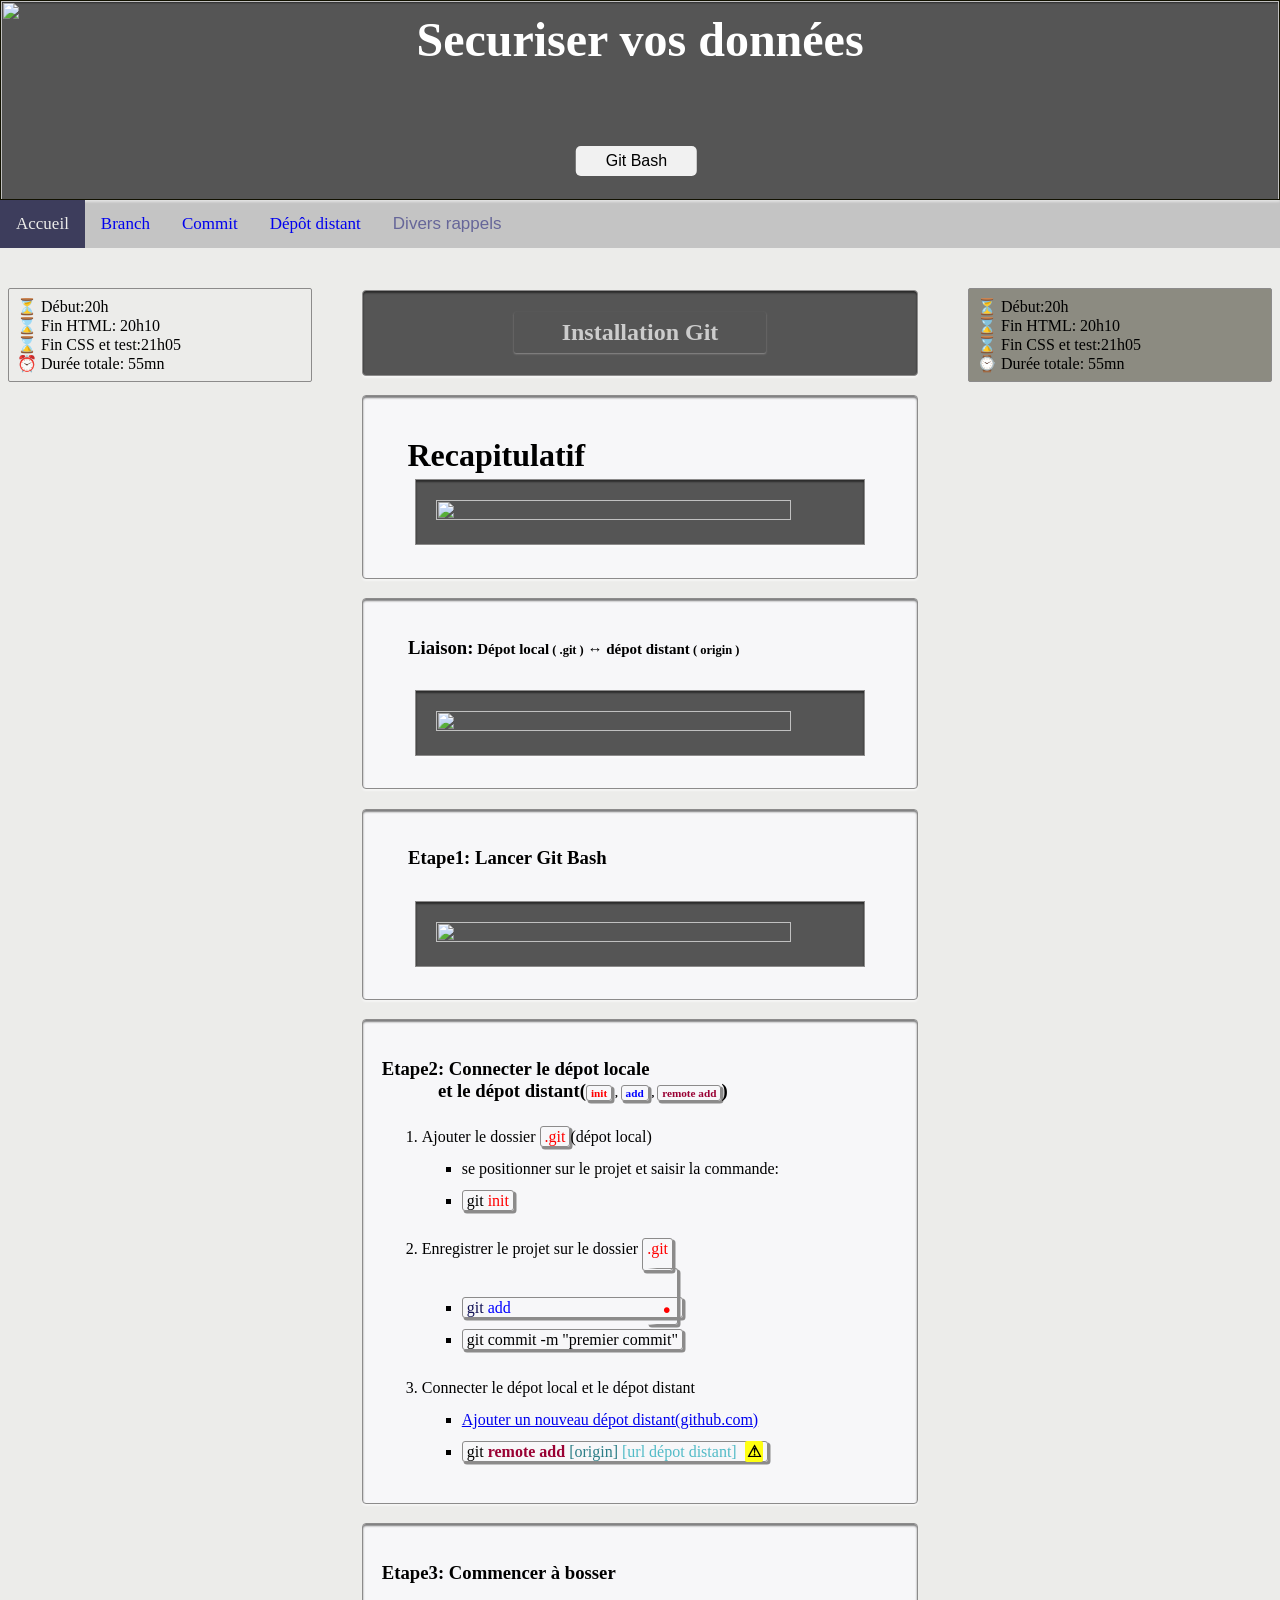
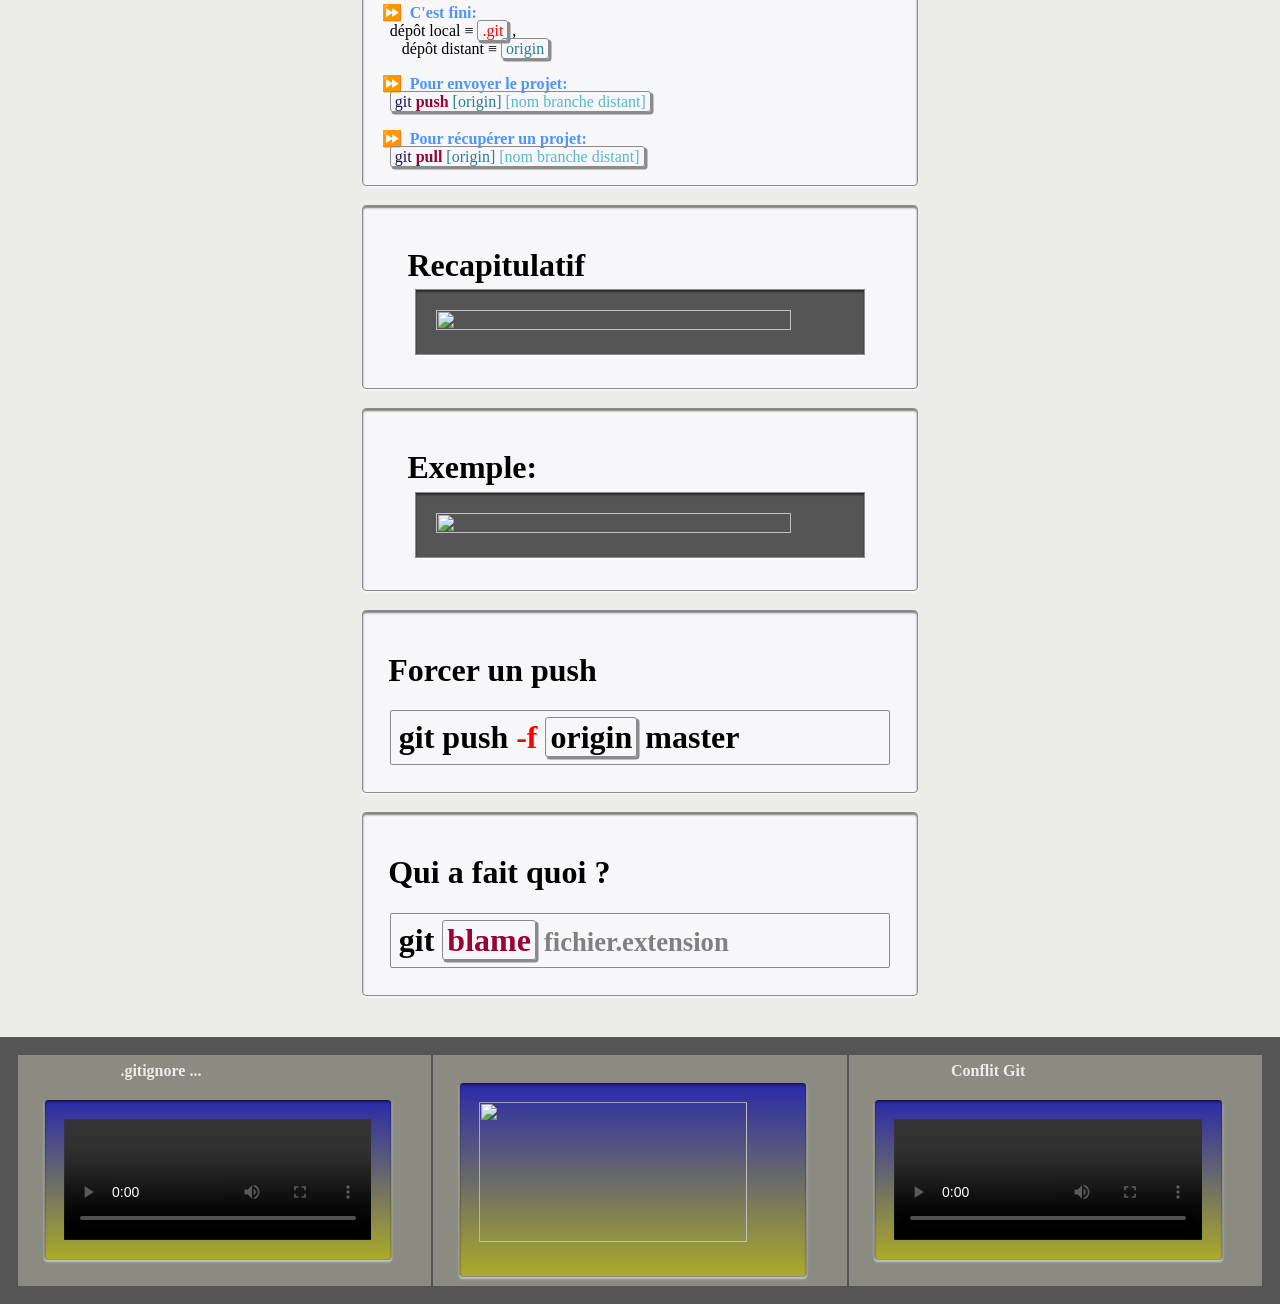
==== index.html @ a2d36cef "..." ====
<!DOCTYPE html>
<html>
<head>
	<meta name="viewport" content="width=device-width, initial-scale=1"><!-- responsive -->
	<title>Rappels javascripts</title>
	<link rel="stylesheet" href="css/test3-zoning.css" >
	<link rel="stylesheet" href="css/test3-dropdown.css" >
	<link rel="stylesheet" href="css/sticky.css">
	<link rel="stylesheet" href="css/style.css">
	<link rel="stylesheet" href="css/bouton-bash.css">
</head>
<body>

	<div id="entete">
	   
	    <img src="img/header-image.png" class="header-image" >
	
	   
	   	<div class="hero-image">
		  <div class="hero-text">
			<h1 style="font-size:3em; ">Securiser vos données </h1>
			<h3 ><br><br></h3>
			
			<div class="container-btn">
				<a href="file:\C:\Program Files\Git\git-bash.exe">
					<button  class="btn">
					   <span>Git Bash</span>
					</button>
				</a>
			</div>
			
		  </div>
		</div>
	</div>
	

	
	<div id="menu">
		<a href="index.html" style="background:#3d3d5c; color:#ECECEA;">Accueil</a>
		<a href="branch.html">Branch</a>
		<a href="commit.html">Commit</a>
		<a href="depotdistant.html">Dépôt distant</a>
		
		<div class="dropdown">
			<button class="dropdown-btn">Divers rappels</button>
			<div class="dropdown-content">
			    <a href="rappels-linux.html">Linux</a>
			    <a href="interfaces-js.html" >DOM</a>						
			</div>
		</div>
	</div>
	<div id="contenu">
		<div class="colone-laterale" id="sidbarG">
			<p class="paragraphe">
					&#9203; Début:20h<br>
					&#8987; Fin HTML: 20h10<br>
					&#8987; Fin CSS et test:21h05 <br>
				
					&#9200; Durée totale: 55mn
			</p>
		</div>
		
		<div class="colone-contenu" id="contenu_">
		    <h2 class="grosTitre"><span class="box-shadow-titre" > Installation Git </span></h2>
			<div class="planche" >
			    <h1 style="margin-left:0.8em;" >Recapitulatif</h1>
	            <img src="img/recapitulatif.png" class="onglet1-sujet " style=" margin-top:-1em;"/>
			</div>
			
			<div class="planche">
			   <h3 style="margin-left:1.4em;">Liaison:<span style="font-size:0.8em"> Dépot local<small> ( .git )</small> &#8596; dépot distant<small> ( origin )</small></span></h3>
			   <img src="img/git-remote.png" class="onglet1-sujet"   />		   
			</div>
			
			<div class="planche">
			   <h3 style="margin-left:1.4em;"> Etape1: Lancer Git Bash </h3>
			   <img src="img/lancer-git-bash.png" class="onglet1-sujet"   />		   
			</div>
			<div class="planche">
				<h3> Etape2: Connecter le dépot locale <br>&emsp;&emsp;&emsp;et le dépot distant(<span style="font-size:0.6em;"><span class="idR" style="color:red">init</span> , <span class="idR" style="color:blue">add</span> , <span class="idR" style="color:#990033;">remote add</span></span>) </h3>
				<ol>
					<li>
						  <p style="padding-bottom:0; margin-bottom:0;">Ajouter le dossier <span class="idR" style="color:red">.git</span>(dépot local)</p>
						  <ul type="square" style="padding-top:0; margin-top:0;">
							 <li> se positionner sur le projet et saisir la commande:</li>
							 <li><span class="idS" > git <span style="color:red">init</span> </span></li>		      	
						  </ul>			
					</li>
					<li>
						  <p>Enregistrer le projet sur le dossier <span class="idR" style="color:red; padding-bottom: 0.8em;">.git</span></p>
						  <ul type="square">
							 <li><span class="idR" > git  <span style="color:blue">add</span> &emsp; &emsp;&emsp; &emsp; &emsp; &emsp;&emsp; <span class="idR" style="color:red; font-size:3em; border-left:10px solid transparent;  ">.</span></span></li>	
							 <li><span class="idS" > git commit -m "premier commit" </span></li>		      	
						  </ul>				
					</li>
					<li>
						  <p style="padding-bottom:0; margin-bottom:0;">Connecter le dépot local et le dépot distant</p>
						  <ul type="square">
							 <li><a href="depotdistant.html">Ajouter un nouveau dépot distant(github.com)</a></li>	
							 <li><span class="idS" > git <b class="R">remote  add </b> <span style="color:#2c7e87">[origin]</span> <span style="color:#52bbc7">[url dépot distant]</span>&nbsp;&nbsp;<b style="background:#ff1;  border-radius:2px; padding:2px;">&#9888;</b></span></li>		      	
						  </ul>							
					</li>
				</ol>
	   
			</div>


		    <div class="planche">
				<h3>Etape3: Commencer à bosser</h3>
	            <p><b style="color:#4d94ff" >&#9193;&nbsp; C'est fini:</b><br> &nbsp; dépôt local &equiv; <span style="color:red" class="idR">.git</span> ,<br>&emsp; dépôt distant &equiv; <span style="color:#2c7e87" class="idR">origin</span>  </p>
	            <b style="color:#4d94ff" >&#9193;&nbsp; Pour envoyer le projet:</b><br> &nbsp; <span class="idR">git <b class="R">push </b> <span style="color:#2c7e87">[origin]</span> <span style="color:#52bbc7">[nom branche distant]</span> </span><br><br>
	            <b style="color:#4d94ff" >&#9193;&nbsp; Pour r&eacute;cup&eacute;rer un projet:</b><br> &nbsp; <span class="idR">git <b class="R">pull </b> <span style="color:#2c7e87">[origin]</span> <span style="color:#52bbc7">[nom branche distant]</span> </span><br>

			</div>
			
			<div class="planche" >
			    <h1 style="margin-left:0.8em;" >Recapitulatif</h1>
	            <img src="img/recapitulatif.png" class="onglet1-sujet " style=" margin-top:-1em;"/>
			</div>
			
			<div class="planche">
			    <h1 style="margin-left:0.8em;"> Exemple:</h1>
                <img src="img/exemple.png" class="onglet1-sujet " style=" margin-top:-1em;"/>
			</div>
			
			
			<div class="planche">
			    <h1 style="margin-left:0.2em; ">Forcer un push</h1>
                <p class="paragraphe">
				  <b style="font-size:2em;">git push <span style="color:red">-f</span> <span class="idS" >origin</span>  master</b>
                </p>
			</div>
			
			<div class="planche" style="background-image:url("img/footer-image.png");">
			    <h1 style="margin-left:0.2em; ">Qui a fait quoi ?</h1>
                <p class="paragraphe">
				  <b style="font-size:2em;">git <span class="idS R" >blame</span>  <small style="color:gray">fichier.extension</small></b>
                </p>
			</div>
			
					
		</div><!-- #colone-contenu -->
		
	
		
		<div class="colone-laterale" id="sidbarD" >
			<p class="paragraphe" style="background:#8c8b81" >
					&#9203; Début:20h<br>
					&#8987; Fin HTML: 20h10<br>
					&#8987; Fin CSS et test:21h05 <br>
				
					&#8986; Durée totale: 55mn
			</p>
		</div>
	</div>
	
	<div style="clear:both"></div>
	<div id="footer" >
		<table class="footer-table" >
		  <tr>
			 <td class="footer-td" style="width:20%;">
			    <b class="titre-video" >.gitignore ...</b>
                <video  class="img footer-image"    controls="controls" >
				         <source src="videos/gitignore.mp4" type="video/mp4" />			       
				</video>		 
			 </td>
			     
			 <td class="footer-td" style="width:20%;"  >
                 <b class="titre-video" ></b>		     
	             <img src="img/git.png" class="footer-image"  >
			 </td>

			 <td class="footer-td" style="width:20%;" >
                <b class="titre-video" >Conflit Git</b>
                <video  class="img footer-image"    controls="controls" >
				         <source src="videos/conflit-git.mp4" type="video/mp4" />			       
				</video>					
			 </td>
		
		  </tr>
		</table>
	</div><!-- #footer -->
    <script type="text/javascript" src="js/sticky.js"></script>


</body>
</html>
---- css/test3-zoning.css ----
*{box-sizing: border-box;}
		body{margin:0; background: #ECECEA;}

		#entete{ height: 200px; background: #555; }
		#footer{ min-height: 100px; background: #555; margin-top:2em; }

		#menu{ height: 48px; background: #c4c4c4; }
		#menu a {
			float:left;
			padding: 14px 16px;
			text-decoration: none;
			font-size: 17px;
		}
		#menu a:hover, .dropdown:hover { background: #ccf; }

		.colone-laterale{width:25%;   }
		.colone-contenu{width: 50%;}
		.colone-laterale, .colone-contenu {
			float:left; 
			height:auto; 
			margin-top: 2em; 
			/* border: 1px solid #8c8b8b; */
		}
		/* les classes: .boiteGris et .plancheCadre vont ensemble pour encadrer une planche ( voir commit.html) */ 
	   .paragraphe, .boiteGris{
			border:1px solid #8c8b8b; 
			padding: 0.5em;
			margin:0.5em; 
			border-radius: 2px;
		}
		.boiteGris{
		    padding-left:1.5em; 
			background:#bbb;
		}
		
		img , .img, .planche, .plancheCadre, .grosTitre, .grosTitreBlanc{ 
		  float: left; 
		  width:87%;
		  height: 90% ;
		  padding:1.2em; 
		  margin:1.5% 6.5%;  
		  box-shadow:
			0px 2px 2px 0px rgba(0, 0, 0, 0.5) inset,
			0px 2px 2px 0px rgba(255, 255, 255, 0.5);
		  border:1px solid #8c8b8b;
		  border-radius: 4px; 	  
		}

		.plancheCadre{ margin:3em 2em;  }
		.grosTitre, .grosTitreBlanc{text-align: center;}
		img , .img, .grosTitre{ background: #555; }
		.planche, .grosTitreBlanc, .plancheCadre{ background: #f7f7f9 }
		
		.ColonesDeCode {
		  padding:15px;	
		  box-shadow:
			0px 2px 2px 0px rgba(0, 0, 0, 0.5) inset,
			0px 2px 2px 0px rgba(255, 255, 255, 0.5);
		  border:1px solid #8c8b8b;
		  border-radius: 4px;
		  background: #555;
			
		}
	
		
		/* pour les titre de page dans la colonne centrale */
		.box-shadow-titre, .box-shadow-titre-blanc{
			box-shadow:0px 1px 2px 0px #8c8b8b;
			padding:0.3em 2em; 
			
			/* margin-left:auto; margin-right:auto; */
			margin:auto;/* ça suffit pour center le truc */
			border-radius:2px;
			font-weight:bold;
			text-align:center;
            color:#ccc;	 /* #8c8c8c; */
		}
		.box-shadow-titre-blanc { color:#8c8c8c; }

		.logo{
		  font-size: 18px;
		  padding:0 -5em ;
		  margin-left:0;
		 
		  display:inline;
		  font-weight:lighter;
		  text-align:center;
		  font-family:Arial, Helvetica, sans-serif;
		  box-shadow:0px 0px 12px #888;
		  -moz-box-shadow: 0px 10px 2px #888;  
		  -webkit-box-shadow: 0px 10px 2px #888; 
		  /* ROUGE */
		  text-shadow: -1px -1px #f00, 1px 1px #a00, -3px 0 4px #000;
		  color: #dd0000;
          
         /* VERT 
          text-shadow: -1px -1px #0c0, 1px 1px #060, -3px 0 4px #000;
          color: #090; 
		  */
            border-radius:0 99px 0 19px ; /* border-radius:0 99px 0 99px ;	*/
          /* background:#8c8b81;*/	
           background:#666;  
		}
		/* footer */		
		.footer-table { padding:1em;}
		.footer-td { padding:0.4em; background:#8c8b81; height:auto;  margin:auto; width:30%; }
---- css/test3-dropdown.css ----
.dropdown {
			overflow: hidden;
			float:left;
		}

		.dropdown-btn{
			padding: 14px 16px; /* IMPORTANT: IMPACT POUR LA STRUCTURE GENERALE*/
			border:none;
			outline:none;
			margin:0;
			background: inherit;
			color:#666699; /*666699 ou 660066*/
			font-size: 17px; 
			
		}

		.dropdown-content {
			position: absolute;
			min-width: 139px;
			/* background: whitesmoke; */
			background:#ccf;
			box-shadow: 0px 1px 2px 0px #ccf;

		}

        /****
         * Alignement verical du sous-menu: 
         * Commencer la selection depuis #menu.: SINON K.O !
         */
		#menu .dropdown-content a{
			display: block;
			float:none;		
		}
		#menu .dropdown-content a:hover{
	       background:whitesmoke;
		}

		 /****
         * Ouverture/Fermeture du sous-menu: 
         * Pas besoin de javascript avec cet astuce
         */
         .dropdown-content{ display:none; }
         .dropdown:hover .dropdown-content{ display:block; }
---- css/sticky.css ----
/******
     * Scroll contenu
     * Author: Andjib
     * Date: Samedi 07 Mars 2020
	 * Problème: Conflit de style
	 * Solution: placer ce style dans la page( en attrndant de resoudre le conflit
	 * Non ! fausse alerte . ça marche b1 
     */	


	.stickyNavbar {
	  position: fixed;
	  top: 0;
	  width: 100%;
	}

	.stickySidbarG , .stickySidbarD  {
	  position: fixed;
	  top: 5%;
	  width: 25%;	 
	}
	.stickySidbarG{left:0;}
	.stickySidbarD{right:0;}
	.stickyContenu{margin-left:25%;}
---- css/style.css ----
.R{color:#990033; font-weight:bold; }
		.V{color:#009933; font-weight:bold; } 
		.VF{color:#739900; font-weight:bold; }
		.idR{
			color:#115; 
			border:1px solid #8c8b8b; 
			padding:1px 4px; 
			border-radius:3px;
			box-shadow:2px 2px 0.5px 0.5px #8c8b8b; 
		}
		.idS{
			border:1px solid #8c8b8b; 
			padding:1px 4px; 
			border-radius:3px;
			box-shadow:2px 2px 0.5px 0.5px #8c8b8b; 
		}
		ol{
			line-height: 2em;
		}
		.onglet1-sujet { 
		
		  float: left; 
		  width:87%;
		  height: 90% ;  
		  padding:20px;
		  margin:2.5% 6.5%;
		  background-color:#555;   
		  box-shadow:
			0px 2px 2px 0px rgba(0, 0, 0, 0.5) inset,
			0px 2px 2px 0px rgba(255, 255, 255, 0.5);
		  border:1px solid #8c8b8b;
		  border-radius: 0px;  
		}
		.header-image{
		   height:200px;
		   width:100%;
		   padding:0;
		    margin:0; 
		   border-radius:0;	
           border:1px solid #110;
           box-sizing: border-bx;		   
		}
		.footer-image{
			margin:1.2em;			
			background-image: linear-gradient(rgba(0, 0, 255, 0.5), rgba(255, 255, 0, 0.5)), url("img/footer-image.png");	

		}
		
	/* MESSAGE HEADER */
	.hero-image {
	  height: 200px;
	  position: relative;
	}

	.hero-text {
	  text-align: center;
	  position: absolute;
	  top: 4.4em;
	  left: 50%;
	  transform: translate(-50%, -50%);
	  color: white;
	}
	
  
	
	
	
	/* Animation du top nav avec :hover:after*/
	
	#menu a, #menu .dropdown .dropdown-btn{
		position:relative;
	}
	#menu a:after, #menu .dropdown .dropdown-btn:after {
		  position:relative;
		  content:'';
		  width:0%;
		  margin-left:50%;
		  height:2px;
		  bottom:0;
		  left:0;
		  -webkit-border-radius: 40%;
		  -moz-border-radius: 40%;
		  border-radius:40%;
		  -webkit-transition: all 0.5s;
		  -o-transition: all 0.5s;
		  transition:all 0.5s;
		  position:absolute;
		  -webkit-transition: all 0.5s;
		  -o-transition: all 0.5s;
		  transition:all 0.5s;
	}
	#menu a:hover:after, #menu .dropdown .dropdown-btn:hover:after{
		
		  background-color: purple;/* #15F3CF; */
		  width:60%;
		  margin-left:20%;
		  -moz-box-shadow: 0px 0px 10px #3d3d5c; /* #22A9E8; */
		  -webkit-box-shadow: 0px 0px 10px #3d3d5c; /* #22A9E8; */
		  -o-box-shadow: 0px 0px 10px #3d3d5c; /* #22A9E8; */
		  box-shadow:0px 0px 10px #3d3d5c; /* #22A9E8; */
		  z-index:99;
	}	
	
	/*################################################################# */	
    /*
	 summary{
	   margin-left:1.6em;
	   padding:0.5em;
	   background:#ccf;
	   width:87%;
	   box-shadow:
	     0px 2px 20px 0px #660066 inset,
		 0px 2px 10px 0px ;
	   
	 }
	 */

	summary{
	   margin-left:1.6em;
	   margin-bottom: 0.2em;
	   padding:0.5em;
	   background:white;
	   width:96%;
	   box-shadow:
	     0px 2px 20px 0px white inset,
		 0px 2px 10px 0px ;	   
	 }


    /* Les video du bas de page */
    	
	td.footer-td {
	     height:12em !important;
	}
	td.footer-td:hover {
	    
		 width:25% !important;
		 position:relative;	
		 transition: all .5s ease-out;
	}
	
	.titre-video{
	     position:relative;
		 margin:0;
		 padding:0 6em;
		 color:#ECECEA;
	}
---- css/bouton-bash.css ----
/* 1. Le conteneur du bouton */
.container-btn {
  position: relative;
  width: 100%;
  max-width: 400px;
}

/* 2. Le bouton */

.container-btn .btn {
  position: absolute;
  top: 50%;
  left: 55%;
  transform: translate(-50%, -50%);
  -ms-transform: translate(-50%, -50%);
  background-color: #f1f1f1;
  color: black;
  font-size: 16px;
  padding: 6px 30px;
  border: none;
  cursor: pointer;
  border-radius: 5px;
  text-align: center;
  
  outline:none;
}

.container-btn .btn:hover {
  background-color: black;
  color: white;
}

.btn span {
  cursor: pointer;
  display: inline-block;
  position: relative;
  transition: 0.5s;
}

.btn:hover span {
  padding-right: 25px;
}


/* 3.After button */


.btn span:after {
  content: '\00bb';
  position: absolute;
  opacity: 0;
  top: 0;
  right: -20px;
  transition: 0.5s;
}



.btn:hover span:after {
  opacity: 1;
  right: 0;
}
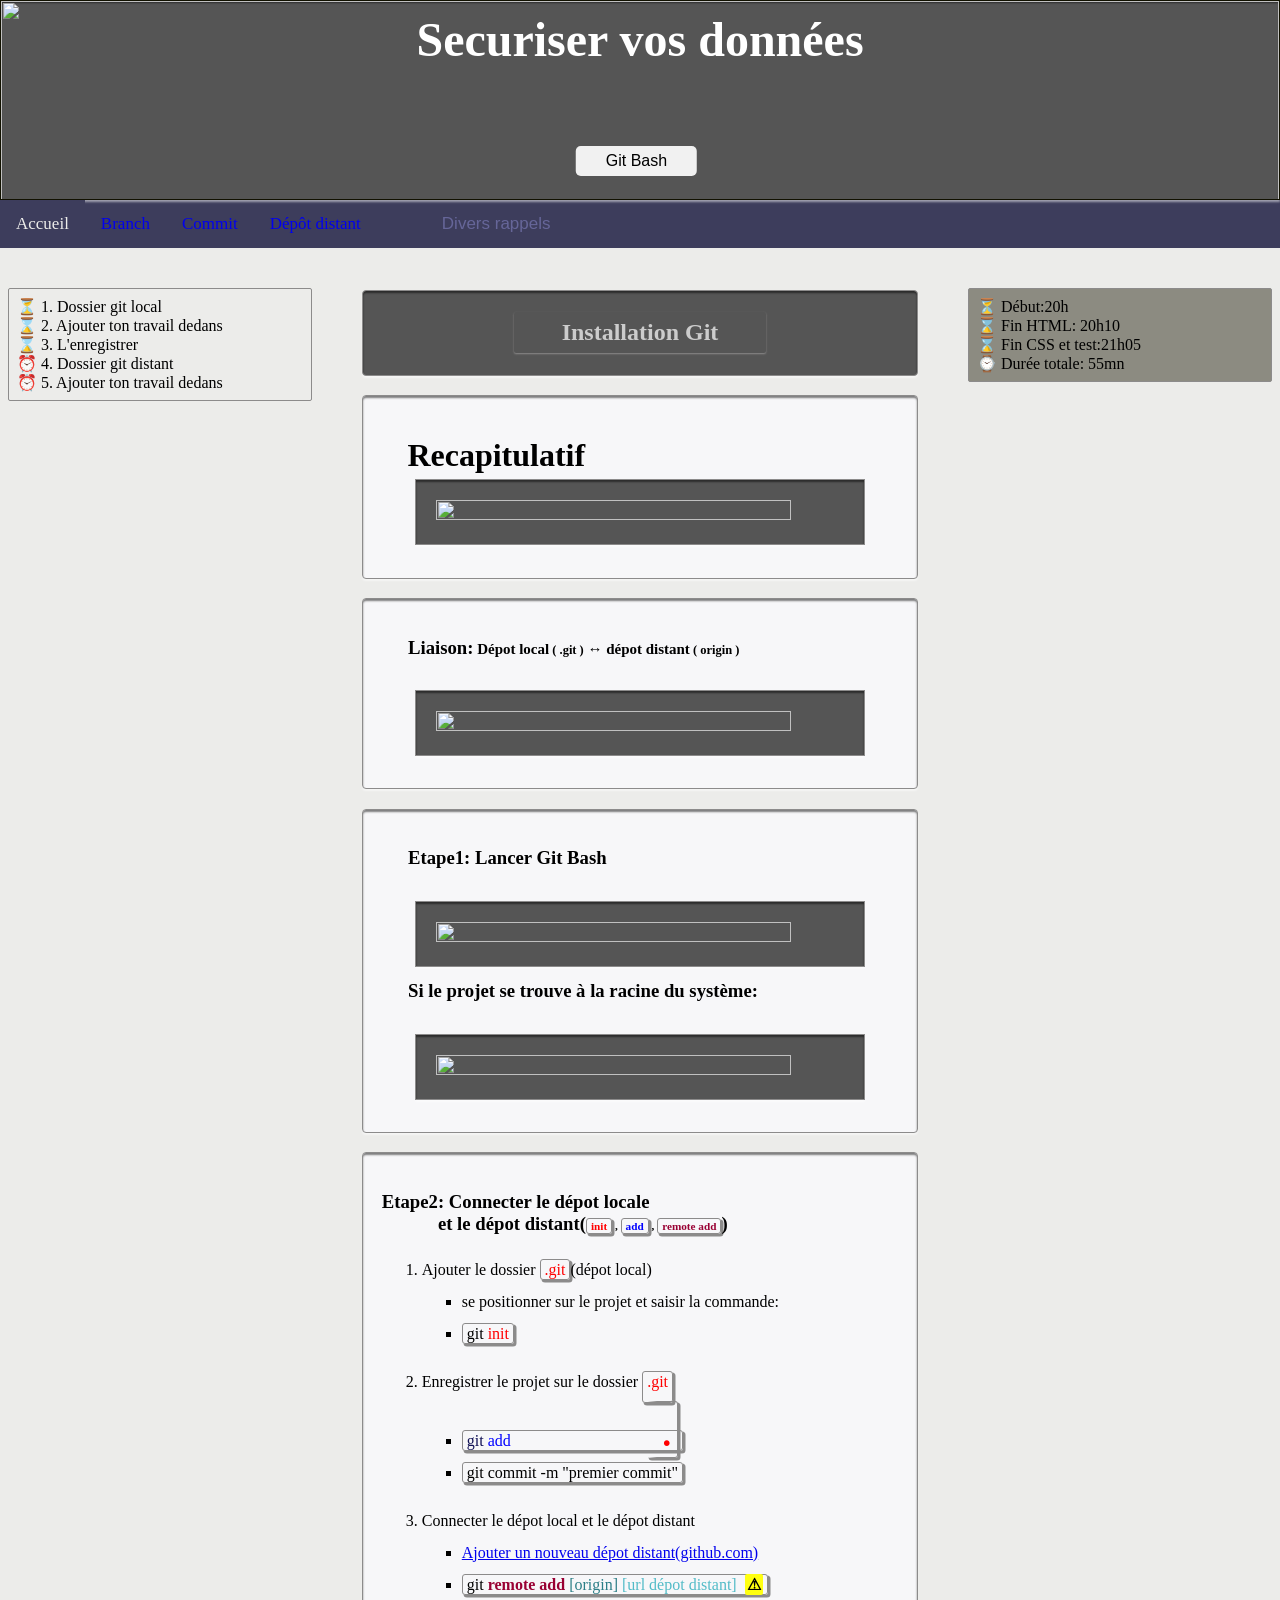
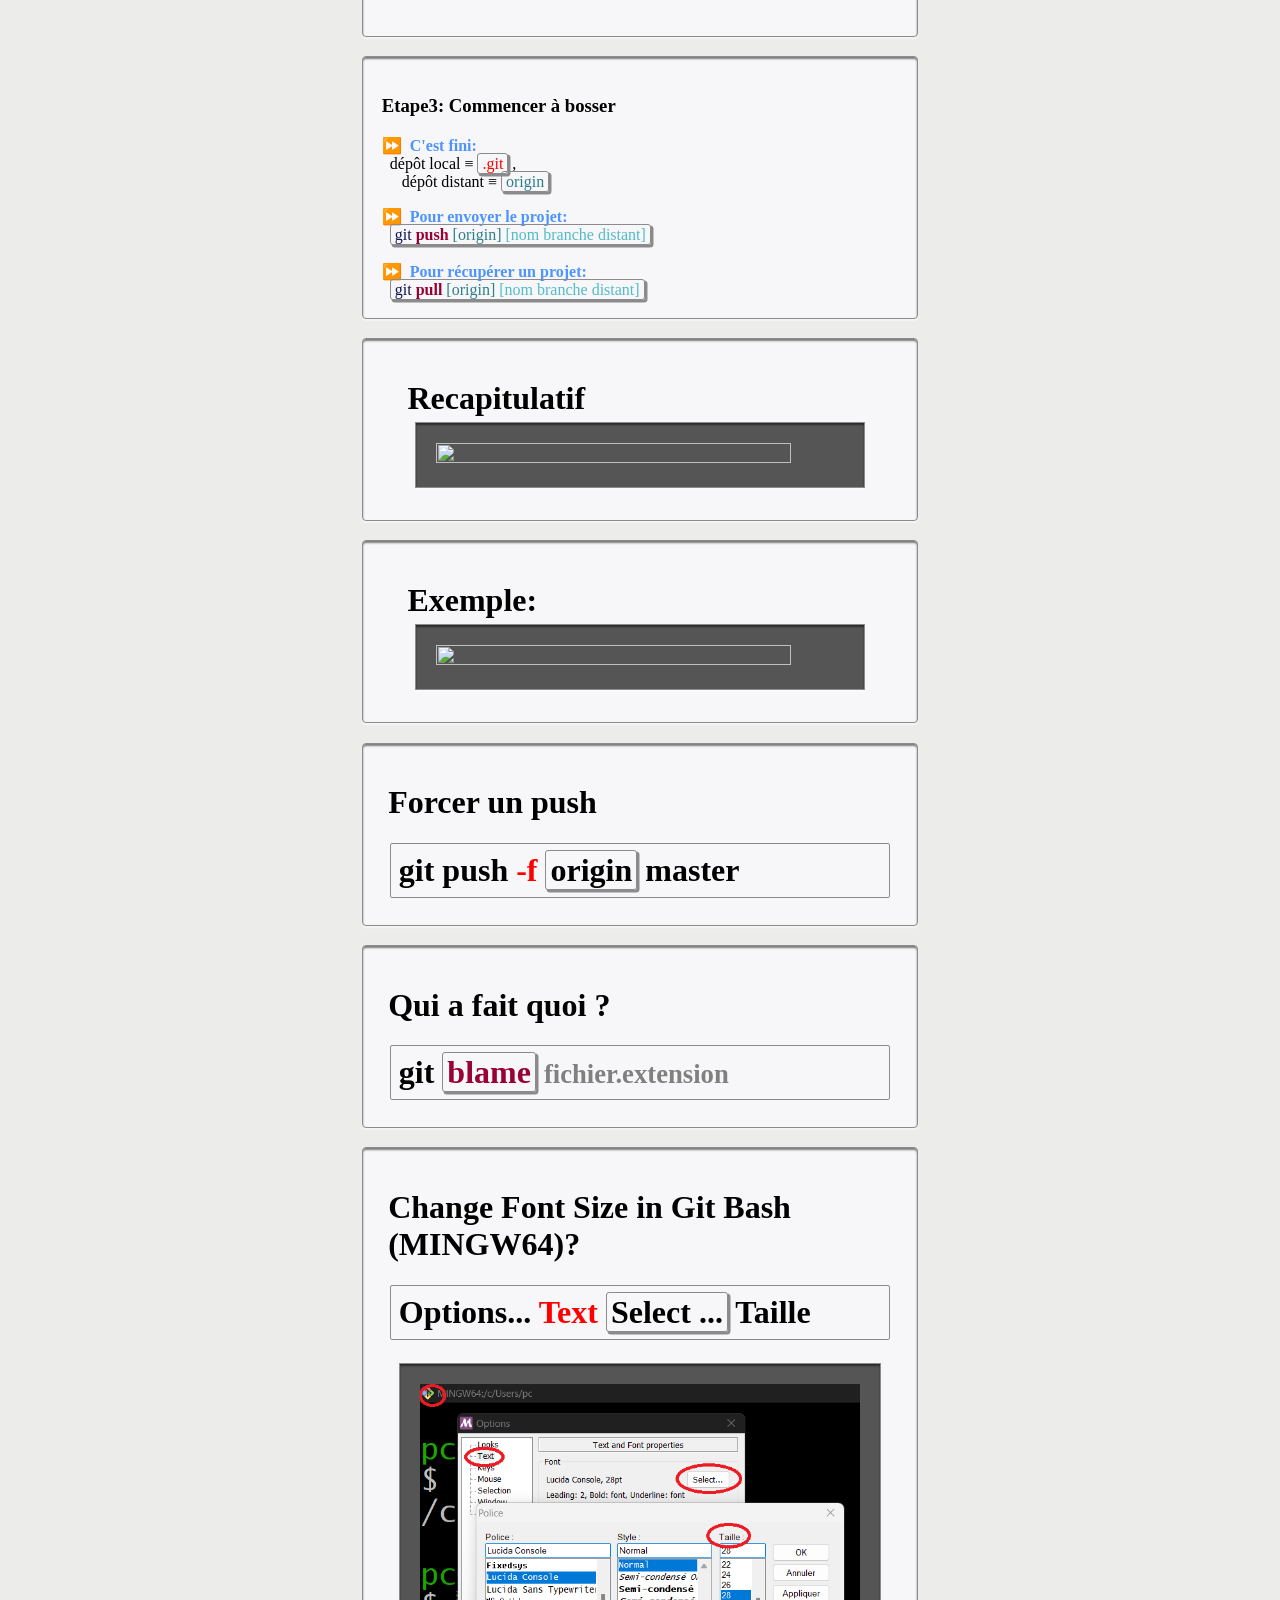
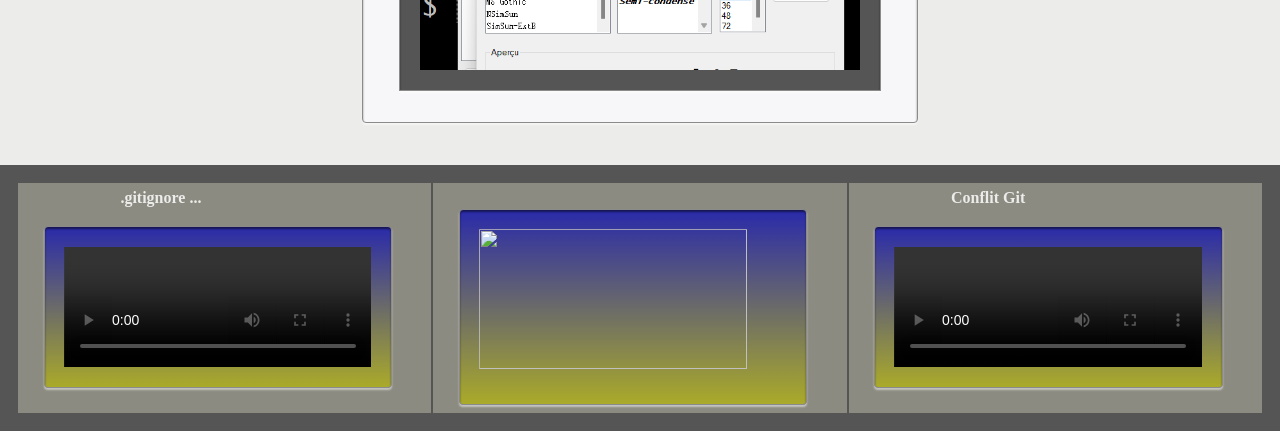
==== commit 86be1ceb: "changer la police du bash git" ====
--- a/index.html
+++ b/index.html
@@ -22,7 +22,7 @@
 			<h3 ><br><br></h3>
 			
 			<div class="container-btn">
-				<a href="file:\C:\Program Files\Git\git-bash.exe">
+				<a href="file:\\\C:\Program Files\Git\git-bash.exe" > 
 					<button  class="btn">
 					   <span>Git Bash</span>
 					</button>
@@ -45,6 +45,8 @@
 			<button class="dropdown-btn">Divers rappels</button>
 			<div class="dropdown-content">
 			    <a href="rappels-linux.html">Linux</a>
+			    <a href="#">Symfony</a>
+			    <a href="#">Android</a>
 			    <a href="interfaces-js.html" >DOM</a>						
 			</div>
 		</div>
@@ -52,11 +54,12 @@
 	<div id="contenu">
 		<div class="colone-laterale" id="sidbarG">
 			<p class="paragraphe">
-					&#9203; Début:20h<br>
-					&#8987; Fin HTML: 20h10<br>
-					&#8987; Fin CSS et test:21h05 <br>
+					&#9203; 1. Dossier git local<br>
+					&#8987; 2. Ajouter ton travail dedans<br>
+					&#8987; 3. L'enregistrer <br>
 				
-					&#9200; Durée totale: 55mn
+					&#9200; 4. Dossier git distant<br>
+					&#9200; 5. Ajouter ton travail dedans
 			</p>
 		</div>
 		
@@ -74,7 +77,9 @@
 			
 			<div class="planche">
 			   <h3 style="margin-left:1.4em;"> Etape1: Lancer Git Bash </h3>
-			   <img src="img/lancer-git-bash.png" class="onglet1-sujet"   />		   
+			   <img src="img/lancer-git-bash.png" class="onglet1-sujet"   />
+                <h3 style="margin-left:1.4em;"> Si le projet se trouve à la racine du système: </h3>
+               <img src="img/racine.png" class="onglet1-sujet"   />				
 			</div>
 			<div class="planche">
 				<h3> Etape2: Connecter le dépot locale <br>&emsp;&emsp;&emsp;et le dépot distant(<span style="font-size:0.6em;"><span class="idR" style="color:red">init</span> , <span class="idR" style="color:blue">add</span> , <span class="idR" style="color:#990033;">remote add</span></span>) </h3>
@@ -131,10 +136,17 @@
                 </p>
 			</div>
 			
-			<div class="planche" style="background-image:url("img/footer-image.png");">
+			<div class="planche" style="background-image:url('img/footer-image.png');">
 			    <h1 style="margin-left:0.2em; ">Qui a fait quoi ?</h1>
                 <p class="paragraphe">
 				  <b style="font-size:2em;">git <span class="idS R" >blame</span>  <small style="color:gray">fichier.extension</small></b>
+                </p>
+			</div>
+			<div class="planche">
+			    <h1 style="margin-left:0.2em; ">Change Font Size in Git Bash (MINGW64)?</h1>
+                <p class="paragraphe">
+				  <b style="font-size:2em;">Options... <span style="color:red">Text</span> <span class="idS" >Select ...</span>   Taille</b>
+				  <img src="img/policeBash.png" class="onglet1-sujet " style=" margin-top:2em; width:100%; margin-left:0;"/>
                 </p>
 			</div>
 			
@@ -182,6 +194,6 @@
 	</div><!-- #footer -->
     <script type="text/javascript" src="js/sticky.js"></script>
 
-
+		
 </body>
 </html>
--- a/css/test3-zoning.css
+++ b/css/test3-zoning.css
@@ -4,7 +4,12 @@
 		#entete{ height: 200px; background: #555; }
 		#footer{ min-height: 100px; background: #555; margin-top:2em; }
 
-		#menu{ height: 48px; background: #c4c4c4; }
+		#menu{ 
+		   height: 48px; 
+		   background:#3d3d5c; /* #c4c4c4; */
+		   z-index:2;
+		   /* box-shadow: 0px -2px 2px 0px #4CAF50 inset; ligne verte en bas du menu */			
+		}
 		#menu a {
 			float:left;
 			padding: 14px 16px;
--- a/css/test3-dropdown.css
+++ b/css/test3-dropdown.css
@@ -2,9 +2,16 @@
 			overflow: hidden;
 			float:left;
 		}
-
+        .accueil-lien{
+			background:#4CAF50; /* background:#3d3d5c; */
+			color:#ccc;  /* color:#ECECEA; */
+			box-shadow:
+			0px 46px 2px 0px rgba(0, 0, 0, 0.5) inset,
+			0px 2px 2px 0px rgba(255, 255, 255, 0.5) inset;
+	
+		}
 		.dropdown-btn{
-			padding: 14px 16px; /* IMPORTANT: IMPACT POUR LA STRUCTURE GENERALE*/
+			padding: 14px 65px; /* IMPORTANT: IMPACT POUR LA STRUCTURE GENERALE*/
 			border:none;
 			outline:none;
 			margin:0;
@@ -16,11 +23,18 @@
 
 		.dropdown-content {
 			position: absolute;
-			min-width: 139px;
-			/* background: whitesmoke; */
+			min-width:226px;
+			height:26.5em;  
+			line-height:0.5;
+
 			background:#ccf;
 			box-shadow: 0px 1px 2px 0px #ccf;
-
+			
+			 
+			border-top:2px solid #bbb;
+			overflow-y: scroll;
+			overflow-x: hidden;
+			
 		}
 
         /****
--- a/css/sticky.css
+++ b/css/sticky.css
@@ -13,7 +13,7 @@
 	  top: 0;
 	  width: 100%;
 	}
-
+    /*
 	.stickySidbarG , .stickySidbarD  {
 	  position: fixed;
 	  top: 5%;
@@ -21,5 +21,7 @@
 	}
 	.stickySidbarG{left:0;}
 	.stickySidbarD{right:0;}
+	*/
+	
 	.stickyContenu{margin-left:25%;}
 
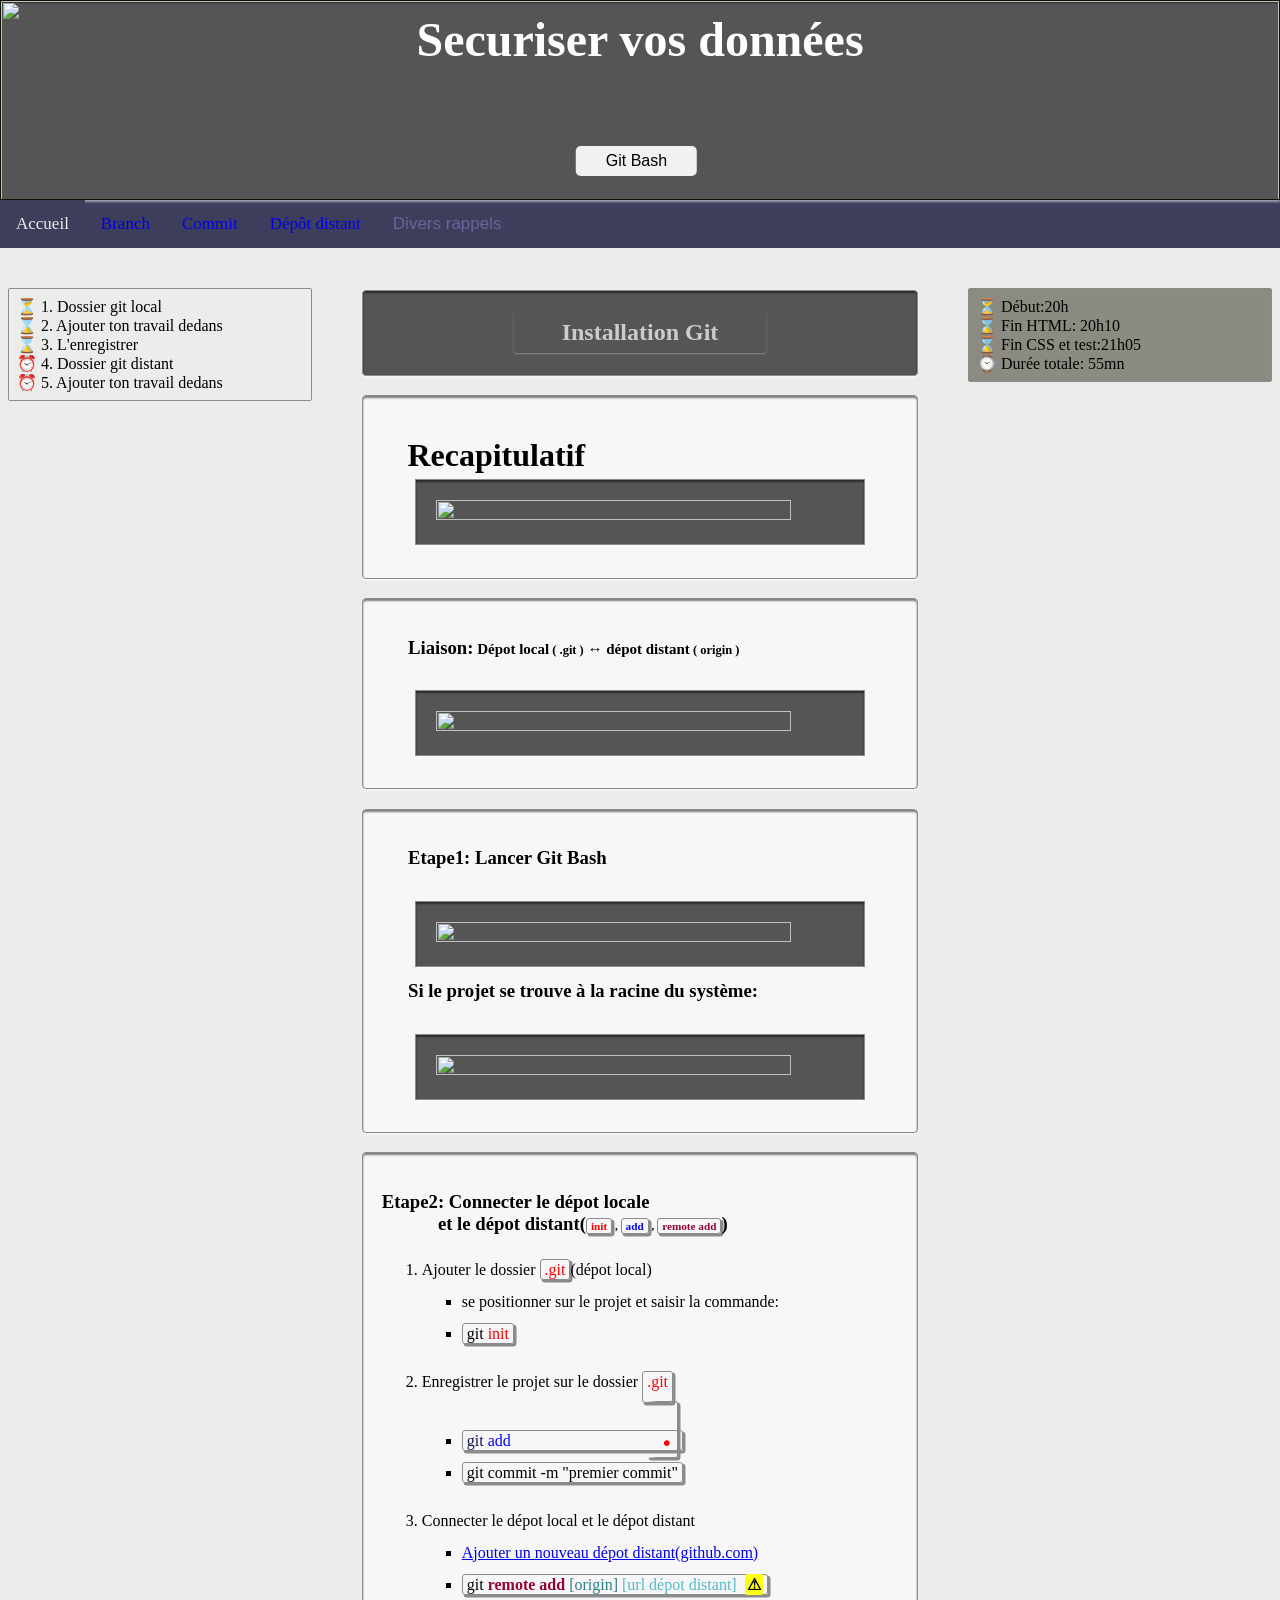
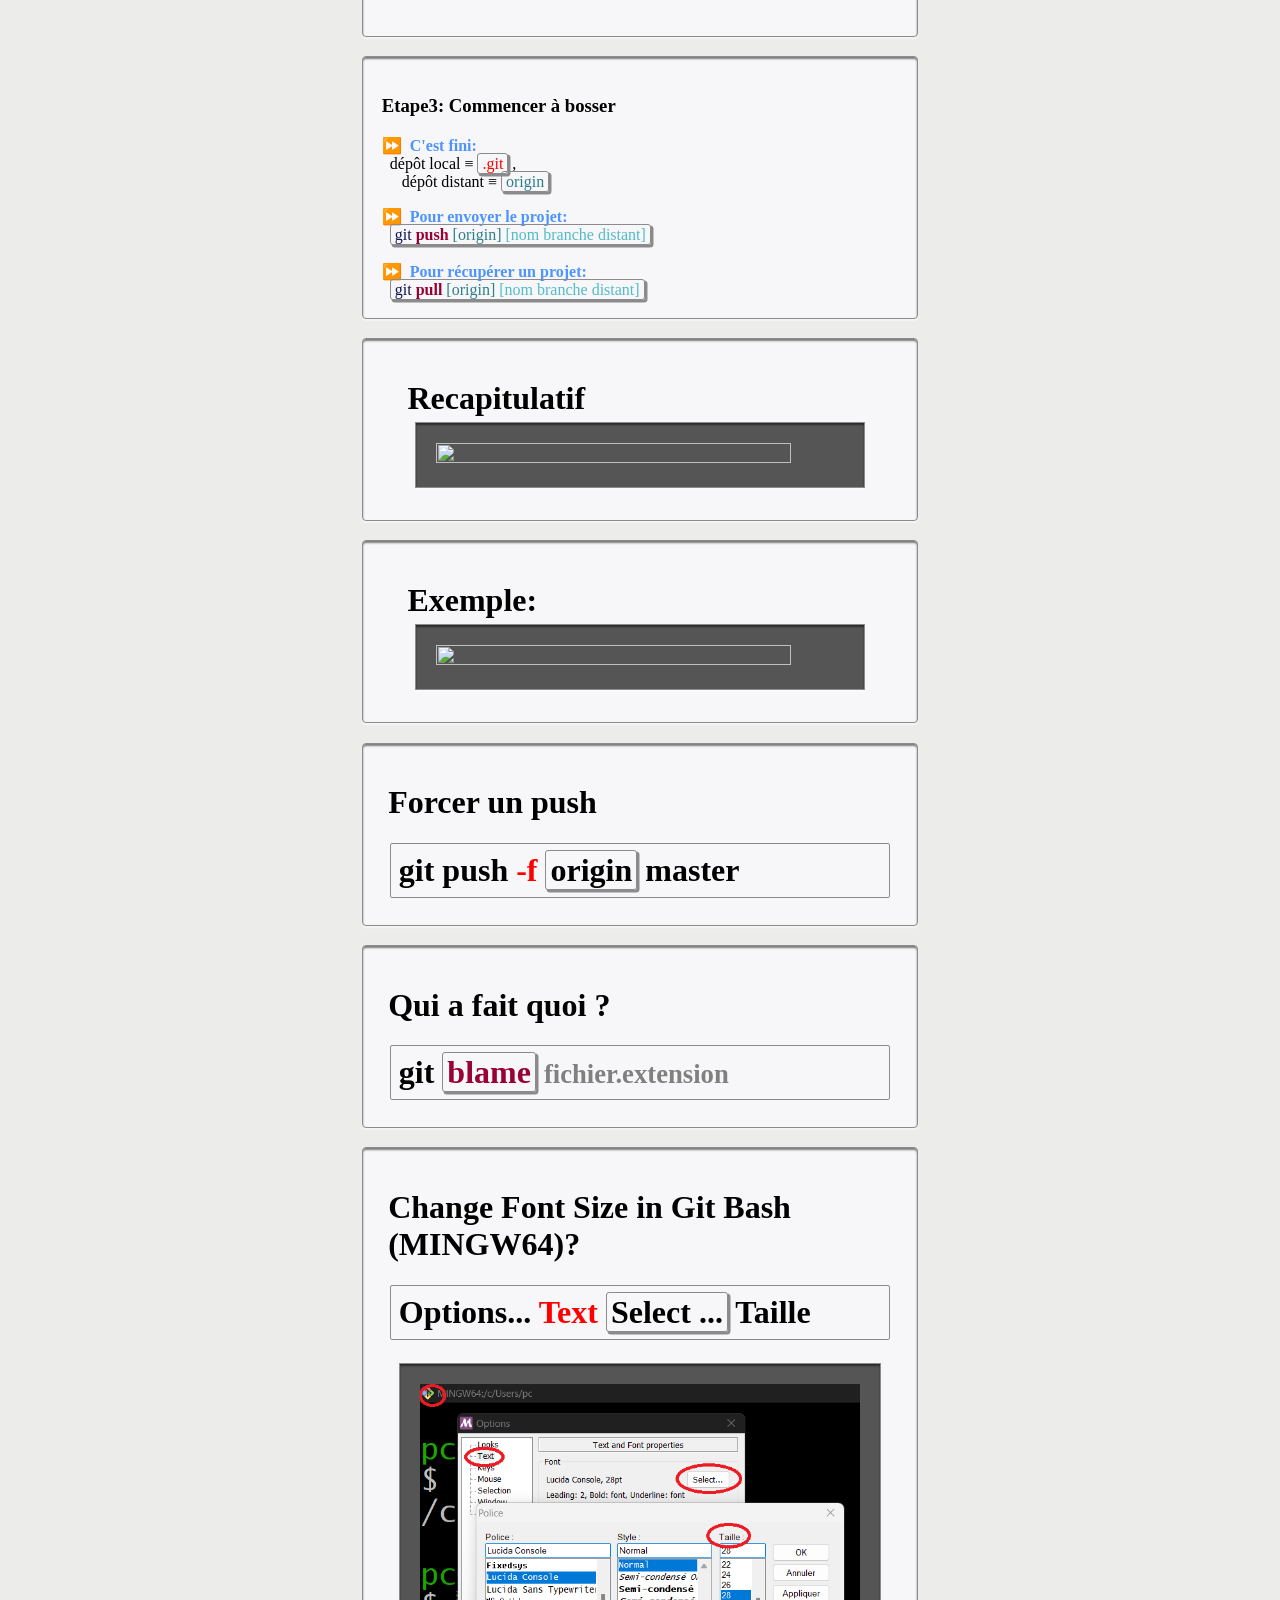
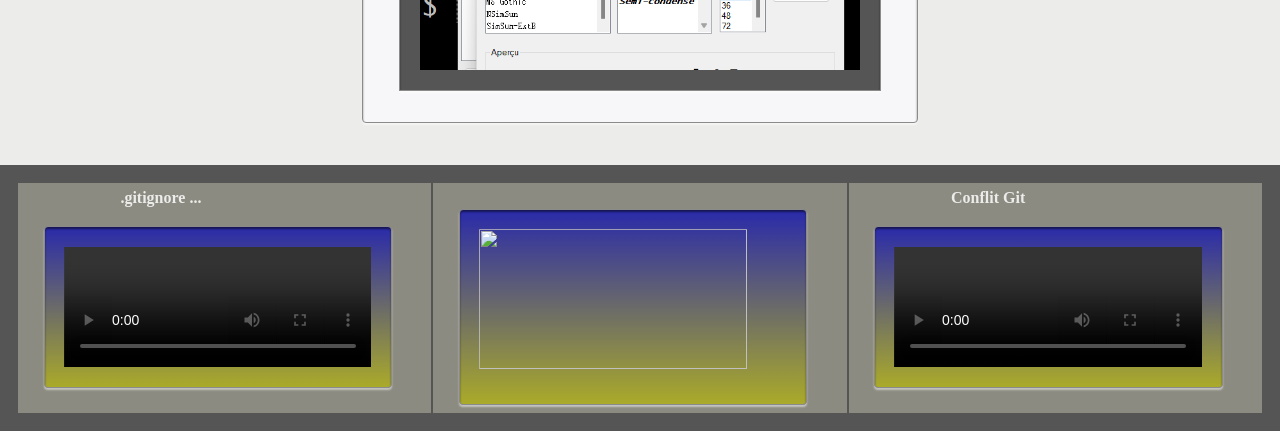
==== commit 3ac8393a: "Ebauche traduction de l'interraction console CLI" ====
--- a/index.html
+++ b/index.html
@@ -32,9 +32,6 @@
 		  </div>
 		</div>
 	</div>
-	
-
-	
 	<div id="menu">
 		<a href="index.html" style="background:#3d3d5c; color:#ECECEA;">Accueil</a>
 		<a href="branch.html">Branch</a>
@@ -45,7 +42,12 @@
 			<button class="dropdown-btn">Divers rappels</button>
 			<div class="dropdown-content">
 			    <a href="rappels-linux.html">Linux</a>
-			    <a href="#">Symfony</a>
+			    <a href="#">Docker</a>
+			    <a href="#">Ansible</a>
+			    <a href="powershell.html">PowerShell</a>
+			    <a href="symfony.html">Symfony</a>
+			    <a href="anglais.html">Anglais techno</a>
+			    <a href="symfony.html">Tests Unitaires</a>
 			    <a href="#">Android</a>
 			    <a href="interfaces-js.html" >DOM</a>						
 			</div>
@@ -149,12 +151,7 @@
 				  <img src="img/policeBash.png" class="onglet1-sujet " style=" margin-top:2em; width:100%; margin-left:0;"/>
                 </p>
 			</div>
-			
-					
 		</div><!-- #colone-contenu -->
-		
-	
-		
 		<div class="colone-laterale" id="sidbarD" >
 			<p class="paragraphe" style="background:#8c8b81" >
 					&#9203; Début:20h<br>
@@ -176,7 +173,6 @@
 				         <source src="videos/gitignore.mp4" type="video/mp4" />			       
 				</video>		 
 			 </td>
-			     
 			 <td class="footer-td" style="width:20%;"  >
                  <b class="titre-video" ></b>		     
 	             <img src="img/git.png" class="footer-image"  >
@@ -193,7 +189,5 @@
 		</table>
 	</div><!-- #footer -->
     <script type="text/javascript" src="js/sticky.js"></script>
-
-		
 </body>
 </html>
--- a/css/test3-dropdown.css
+++ b/css/test3-dropdown.css
@@ -2,16 +2,9 @@
 			overflow: hidden;
 			float:left;
 		}
-        .accueil-lien{
-			background:#4CAF50; /* background:#3d3d5c; */
-			color:#ccc;  /* color:#ECECEA; */
-			box-shadow:
-			0px 46px 2px 0px rgba(0, 0, 0, 0.5) inset,
-			0px 2px 2px 0px rgba(255, 255, 255, 0.5) inset;
-	
-		}
+
 		.dropdown-btn{
-			padding: 14px 65px; /* IMPORTANT: IMPACT POUR LA STRUCTURE GENERALE*/
+			padding: 14px 16px; /* IMPORTANT: IMPACT POUR LA STRUCTURE GENERALE*/
 			border:none;
 			outline:none;
 			margin:0;
@@ -23,18 +16,12 @@
 
 		.dropdown-content {
 			position: absolute;
-			min-width:226px;
-			height:26.5em;  
-			line-height:0.5;
-
+			min-width: 139px;
+			/* background: whitesmoke; */
 			background:#ccf;
 			box-shadow: 0px 1px 2px 0px #ccf;
-			
-			 
-			border-top:2px solid #bbb;
-			overflow-y: scroll;
-			overflow-x: hidden;
-			
+			z-index:3;
+
 		}
 
         /****
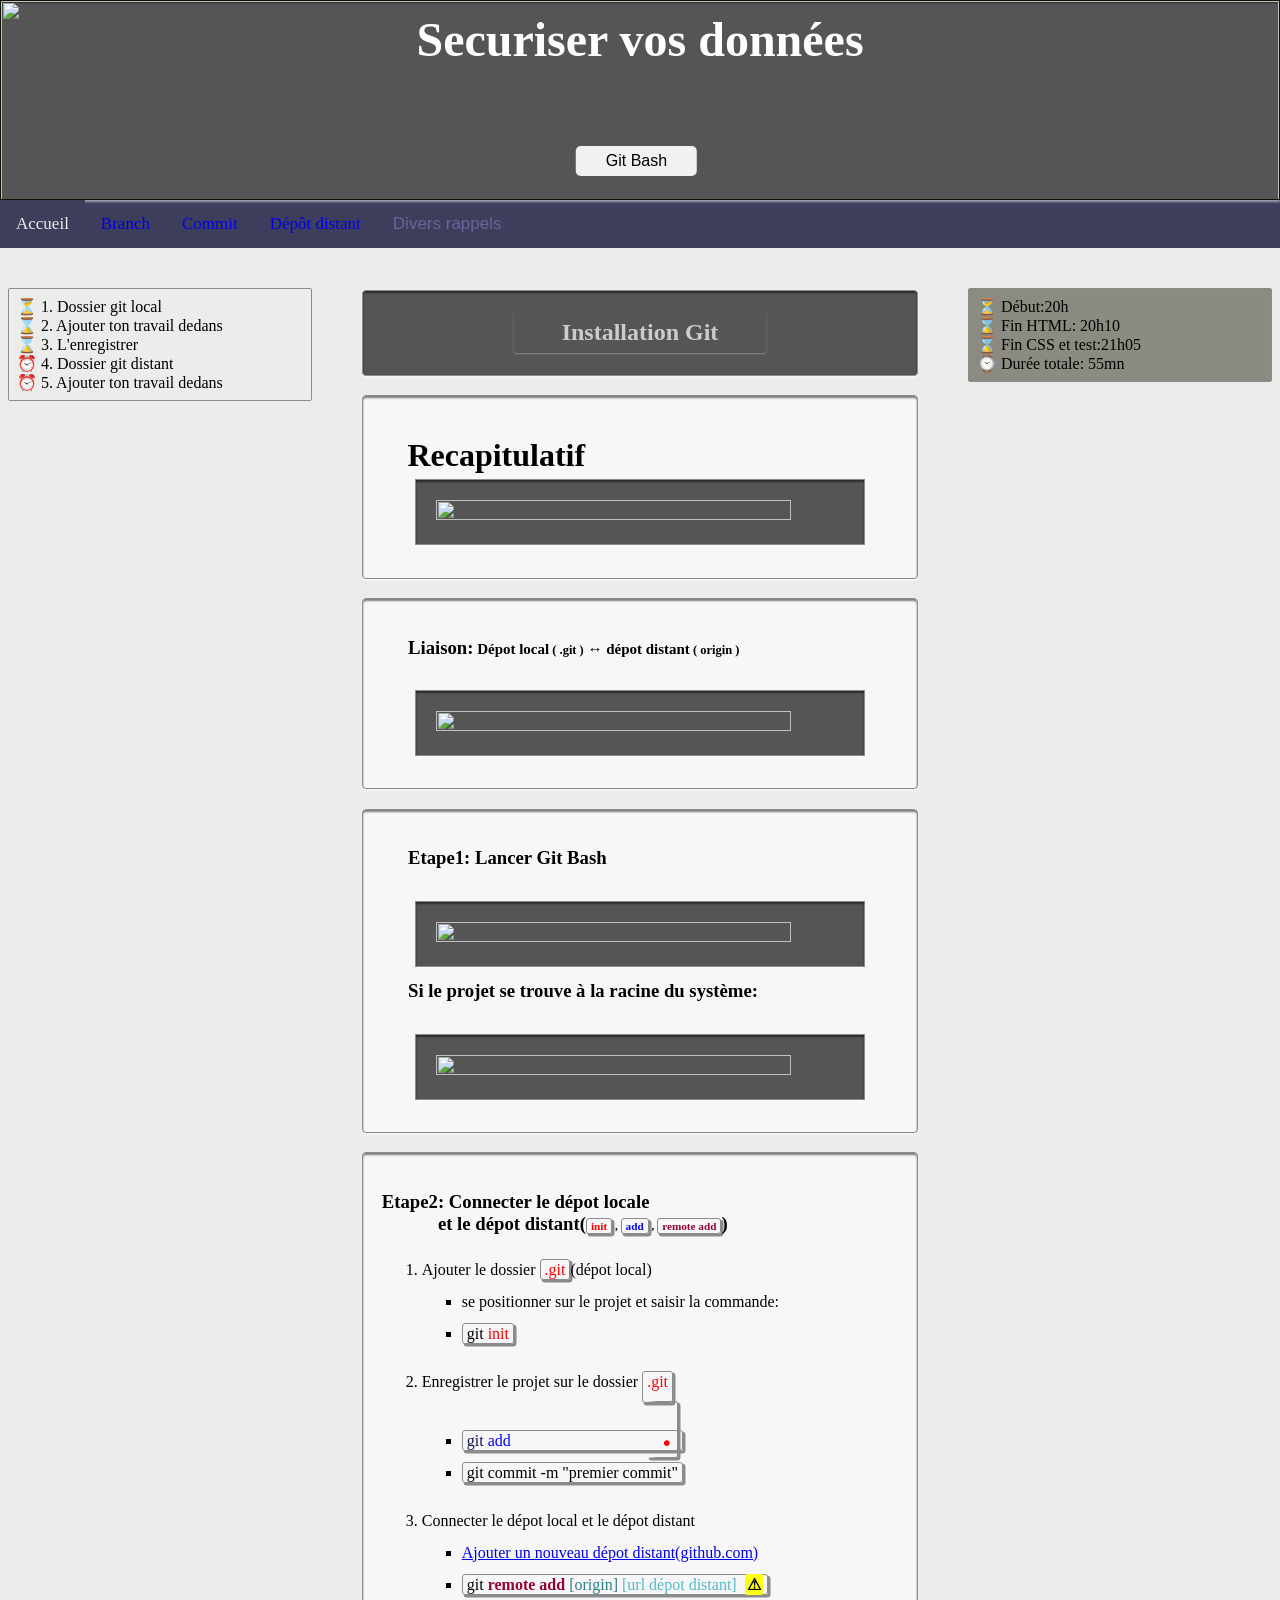
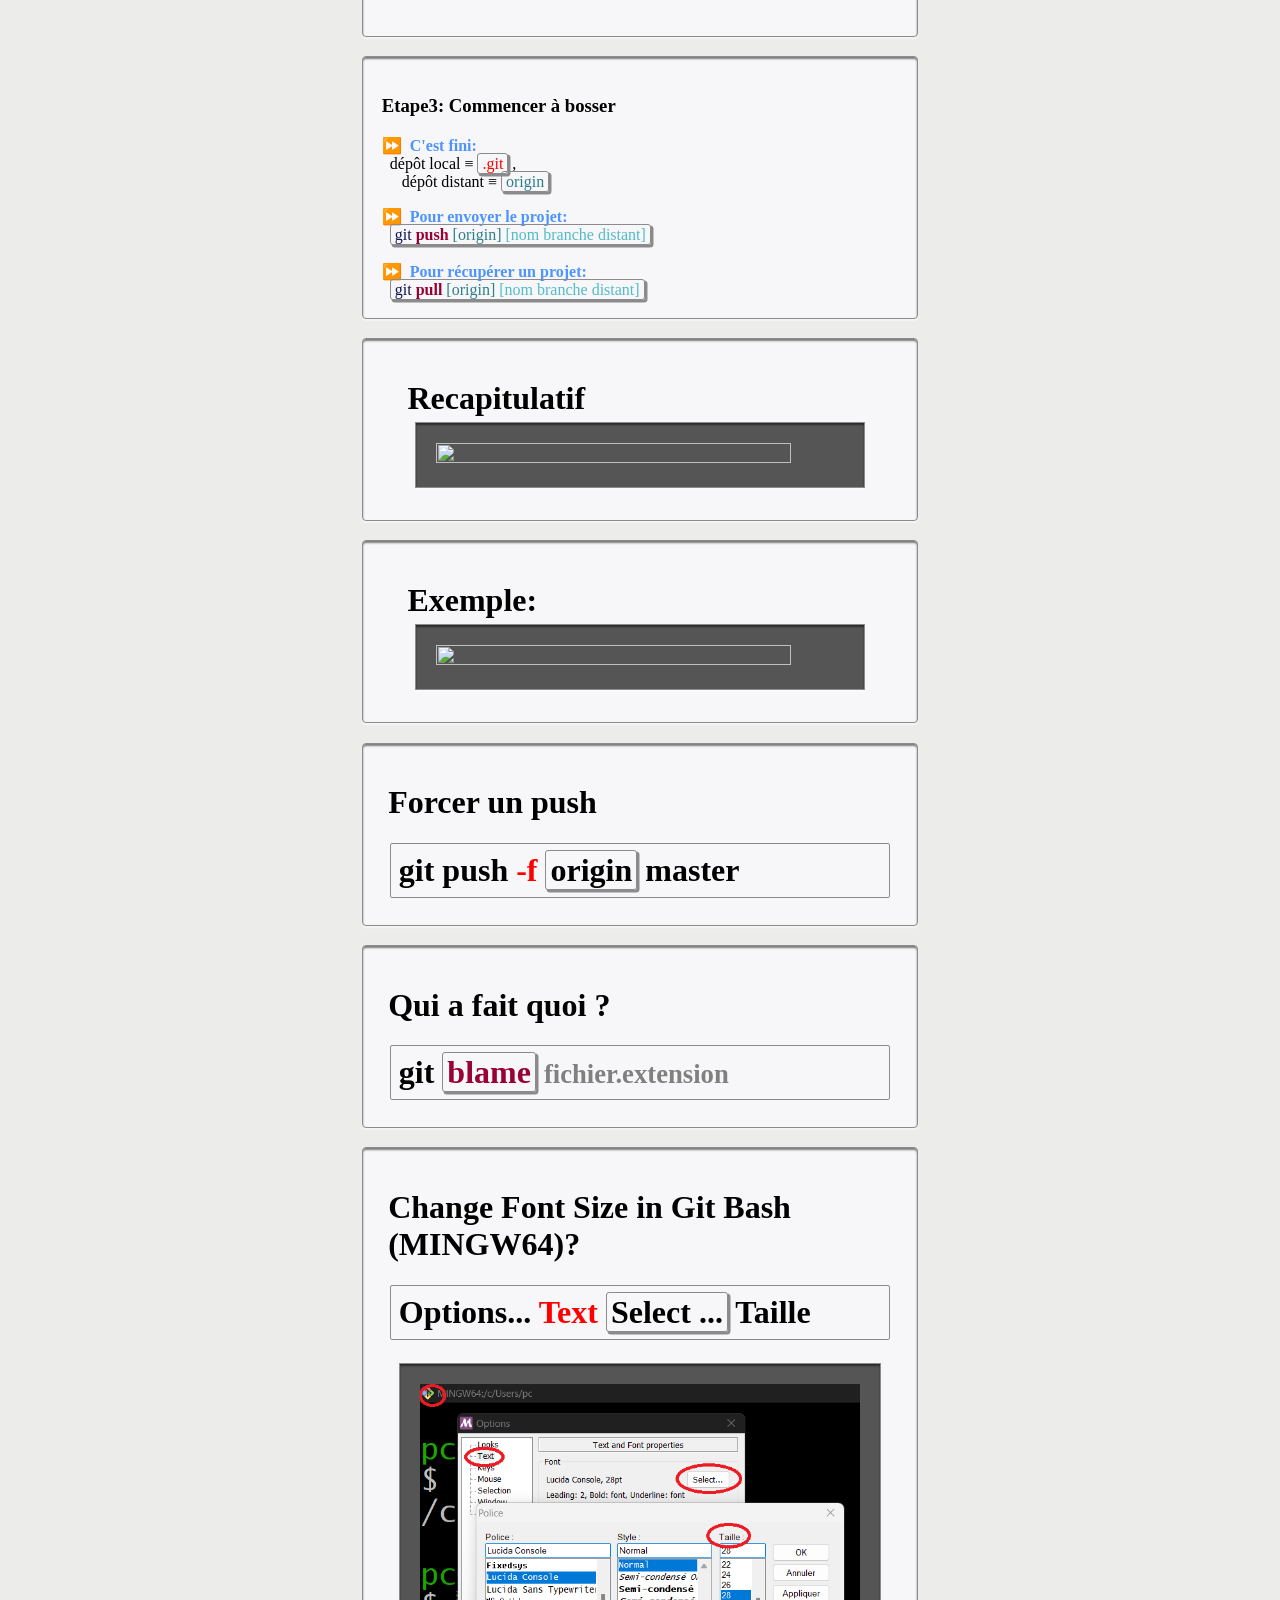
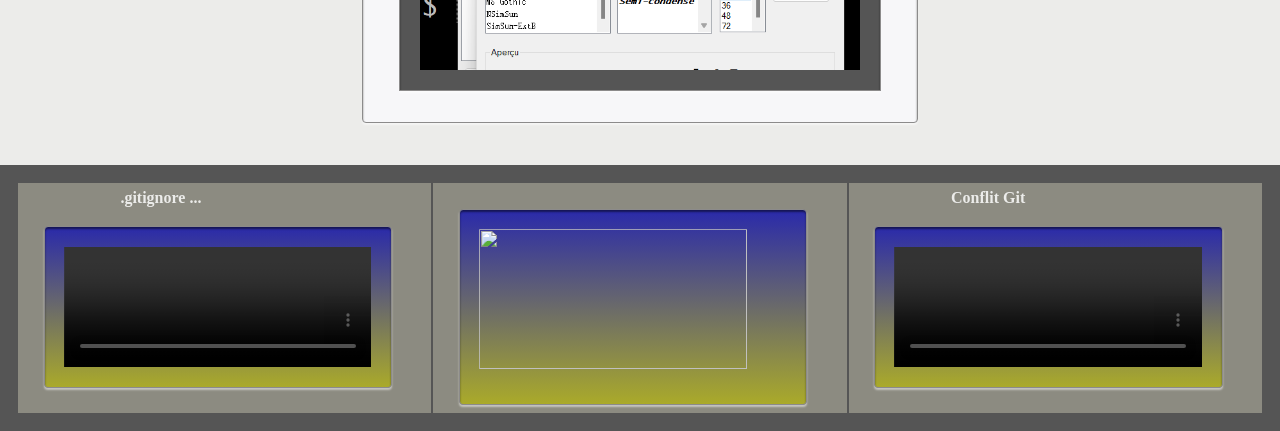
==== commit bff6735a: "Ebauche rappel Docker" ====
--- a/index.html
+++ b/index.html
@@ -42,7 +42,7 @@
 			<button class="dropdown-btn">Divers rappels</button>
 			<div class="dropdown-content">
 			    <a href="rappels-linux.html">Linux</a>
-			    <a href="#">Docker</a>
+			    <a href="docker.html">Docker</a>
 			    <a href="#">Ansible</a>
 			    <a href="powershell.html">PowerShell</a>
 			    <a href="symfony.html">Symfony</a>
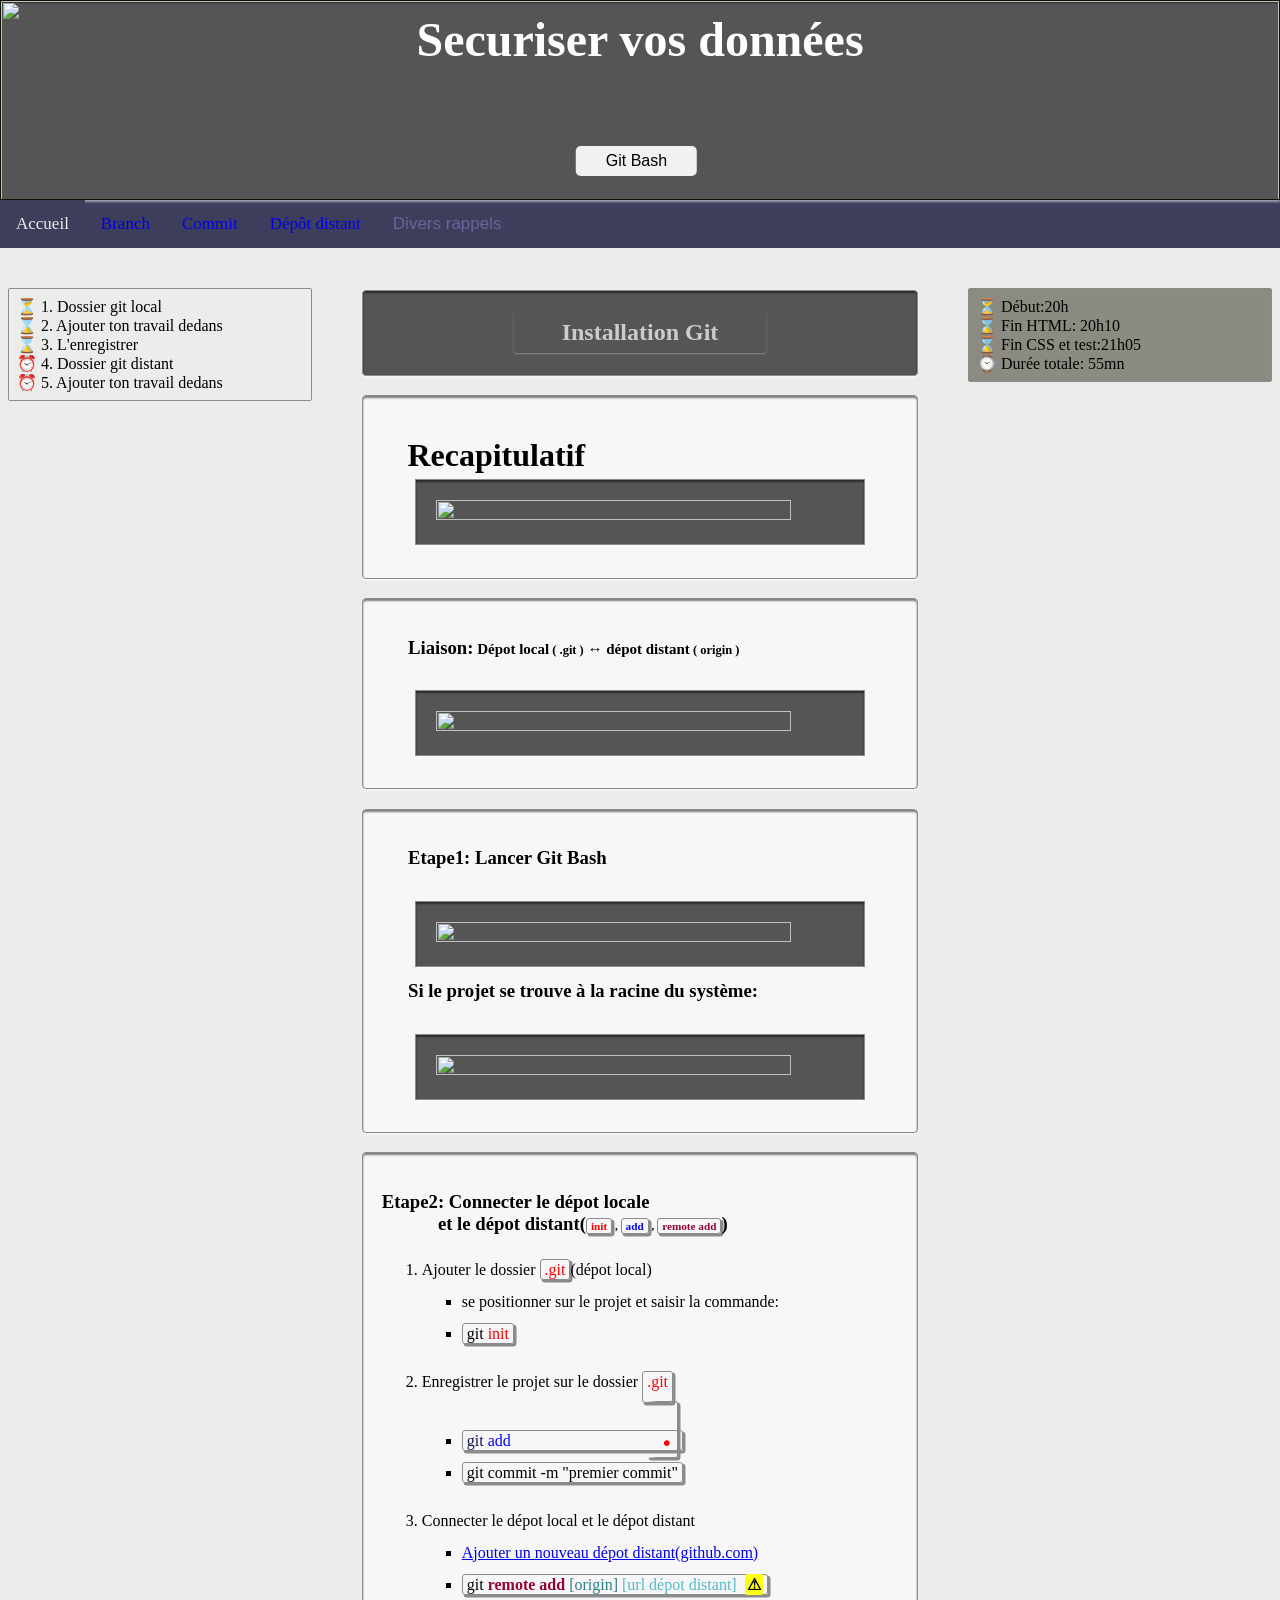
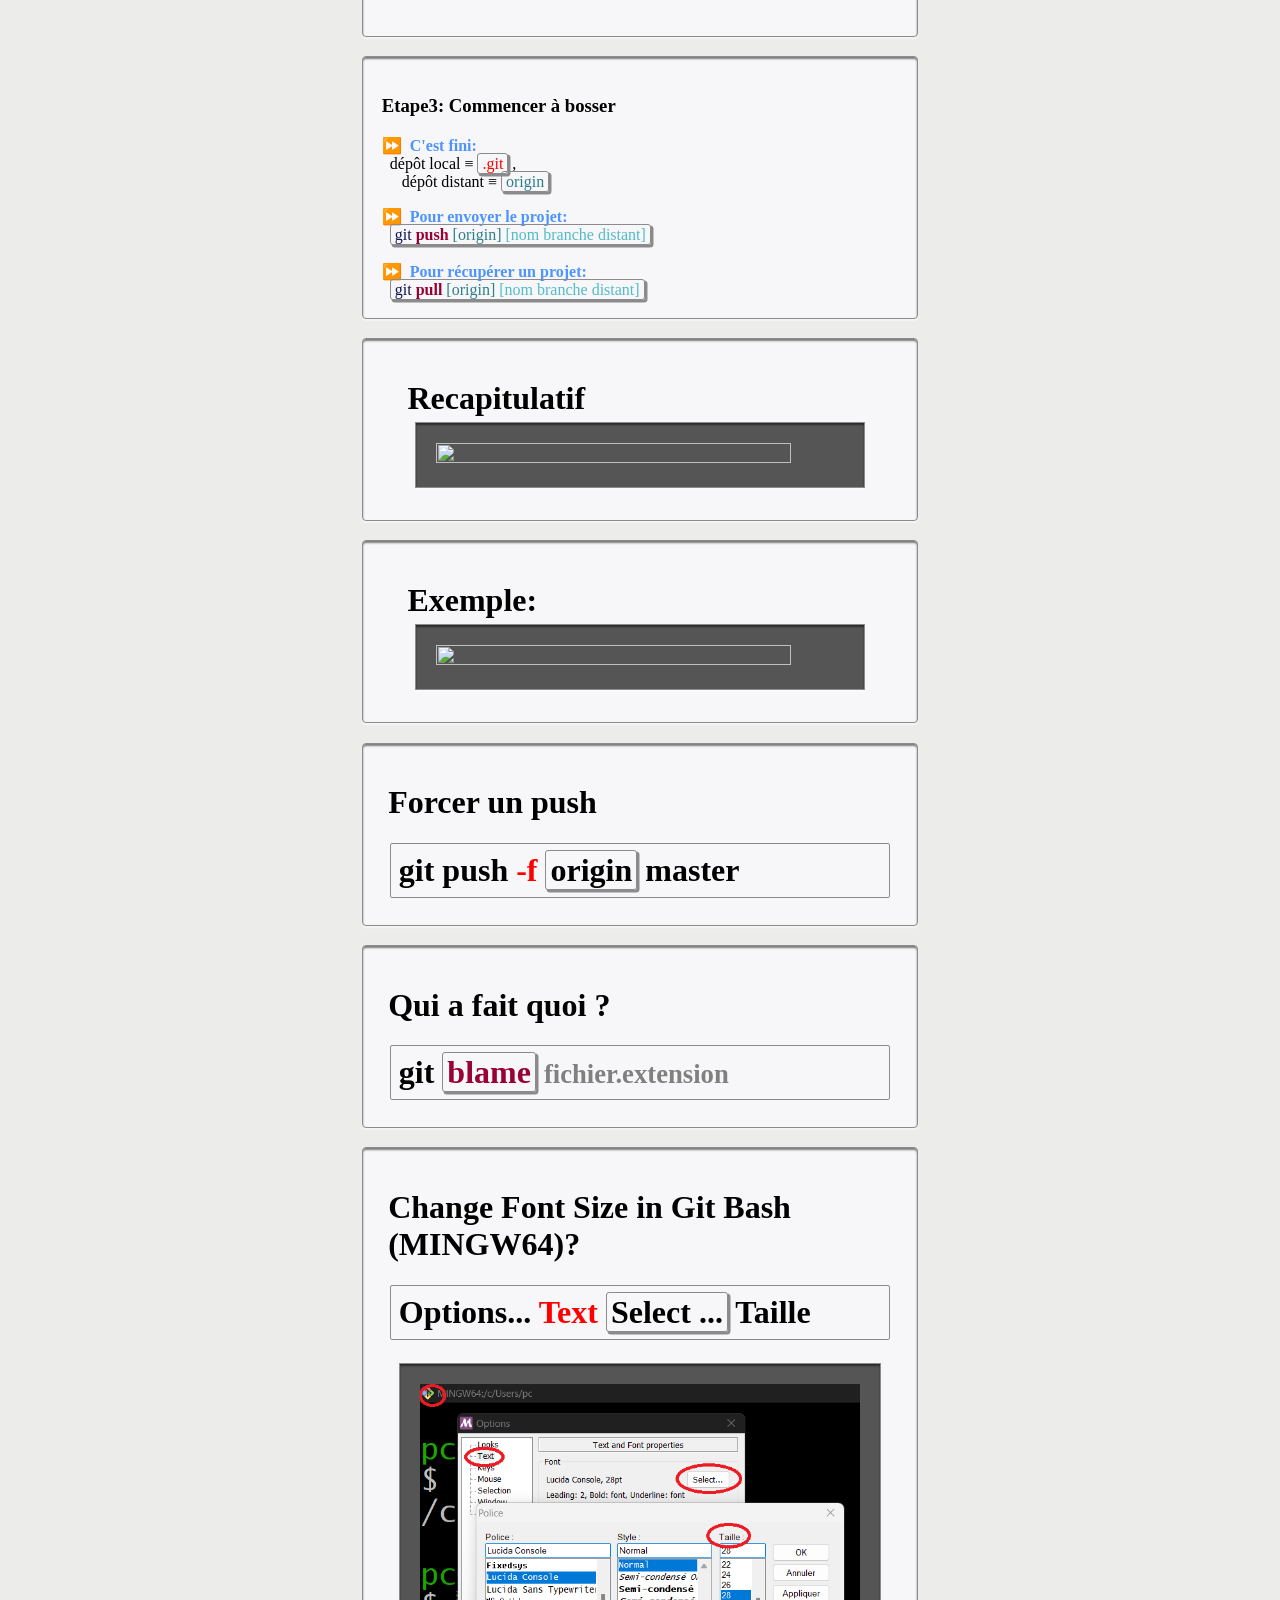
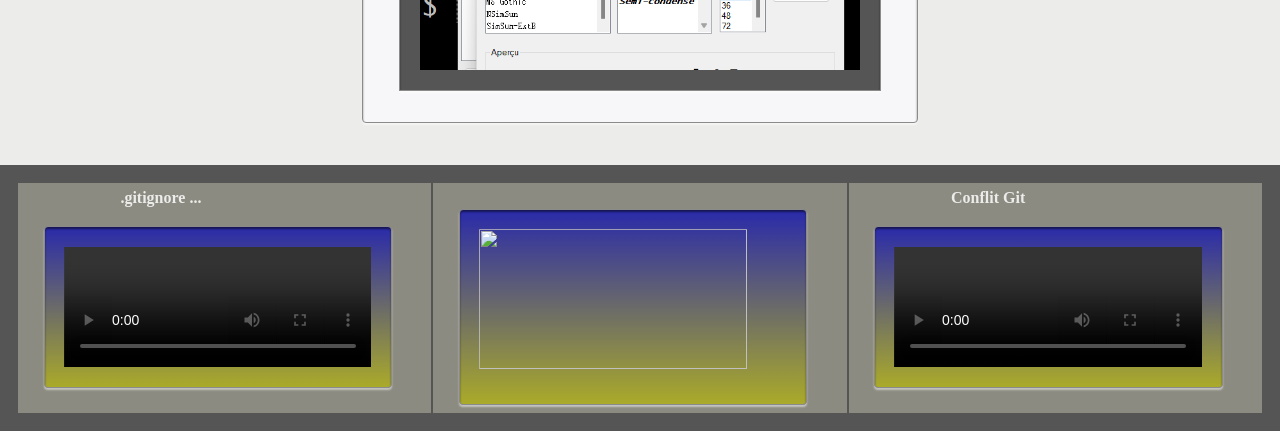
==== commit cde52962: "Commande mysql" ====
--- a/index.html
+++ b/index.html
@@ -42,6 +42,7 @@
 			<button class="dropdown-btn">Divers rappels</button>
 			<div class="dropdown-content">
 			    <a href="rappels-linux.html">Linux</a>
+			    <a href="commande_mysql.html">Commandes MySQL</a>
 			    <a href="docker.html">Docker</a>
 			    <a href="#">Ansible</a>
 			    <a href="powershell.html">PowerShell</a>
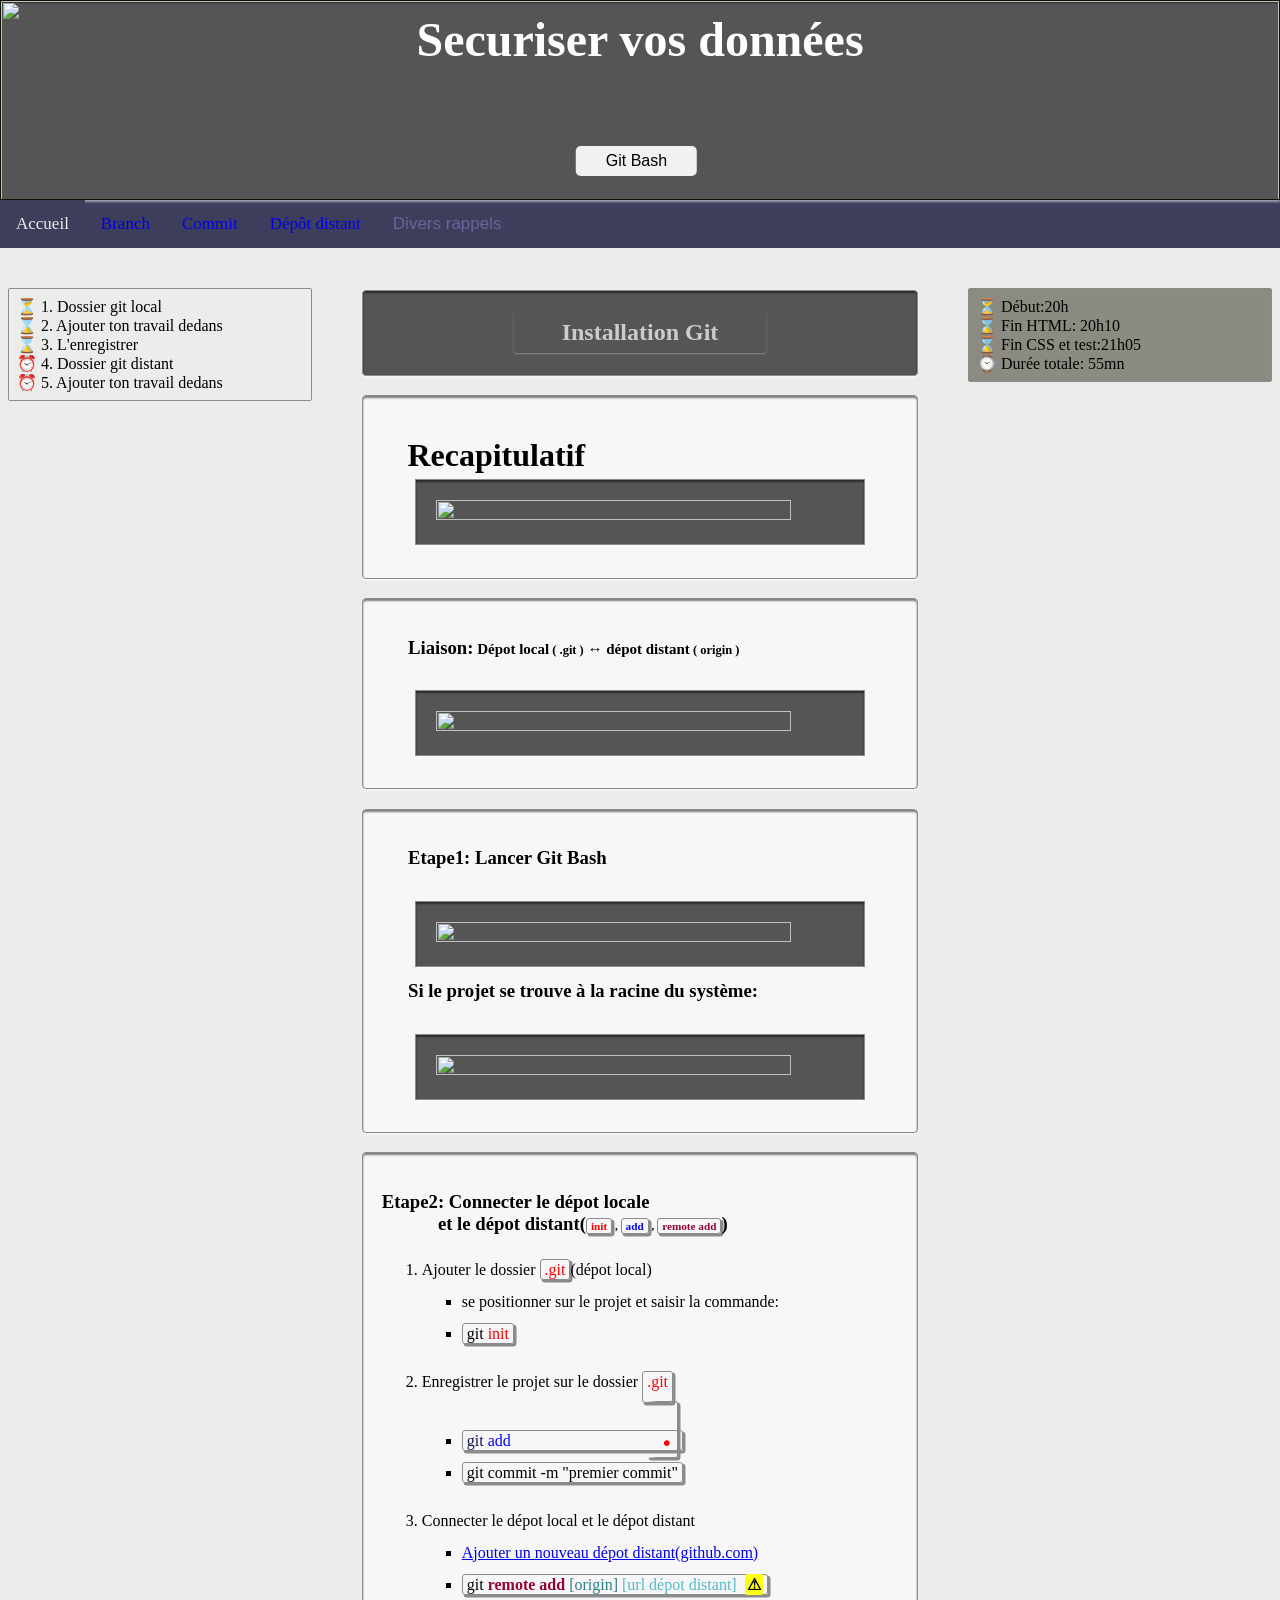
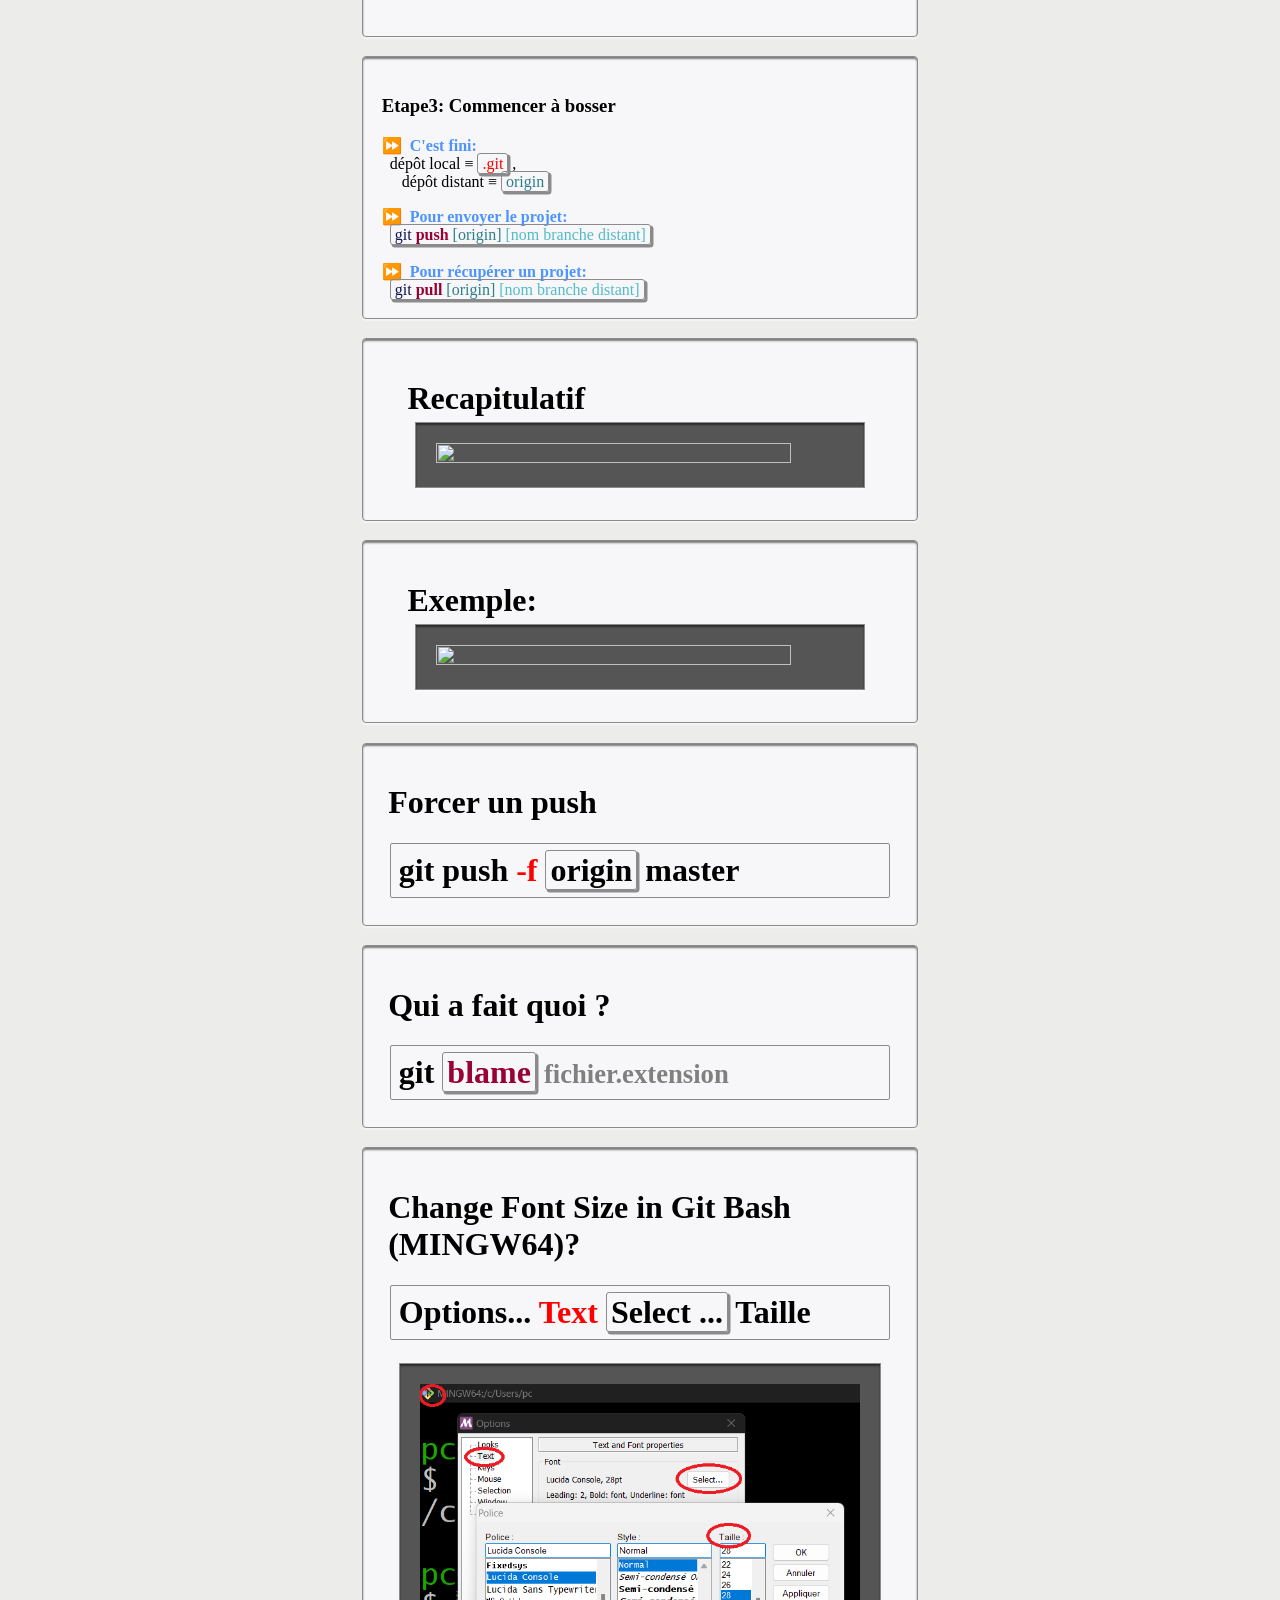
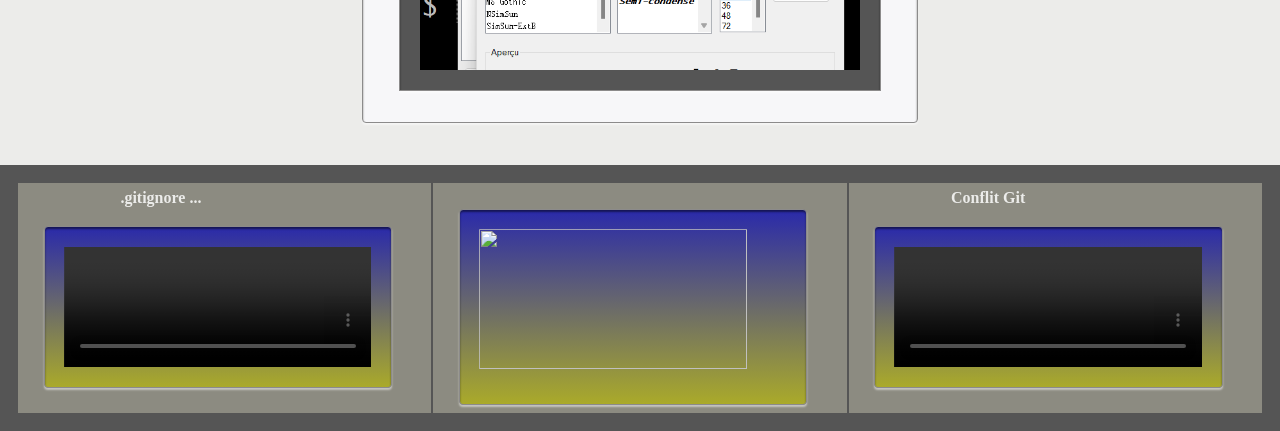
==== commit 83d2e55c: "Les subtilité de l'intégration remote: clone,pull,fetch, rebase" ====
--- a/index.html
+++ b/index.html
@@ -40,9 +40,11 @@
 		
 		<div class="dropdown">
 			<button class="dropdown-btn">Divers rappels</button>
-			<div class="dropdown-content">
-			    <a href="rappels-linux.html">Linux</a>
+			<div class="dropdown-content">			    
+			    <a href="#">PHP</a>
+			    <a href="css.html">CSS</a>
 			    <a href="commande_mysql.html">Commandes MySQL</a>
+				<a href="rappels-linux.html">Linux</a>
 			    <a href="docker.html">Docker</a>
 			    <a href="#">Ansible</a>
 			    <a href="powershell.html">PowerShell</a>
